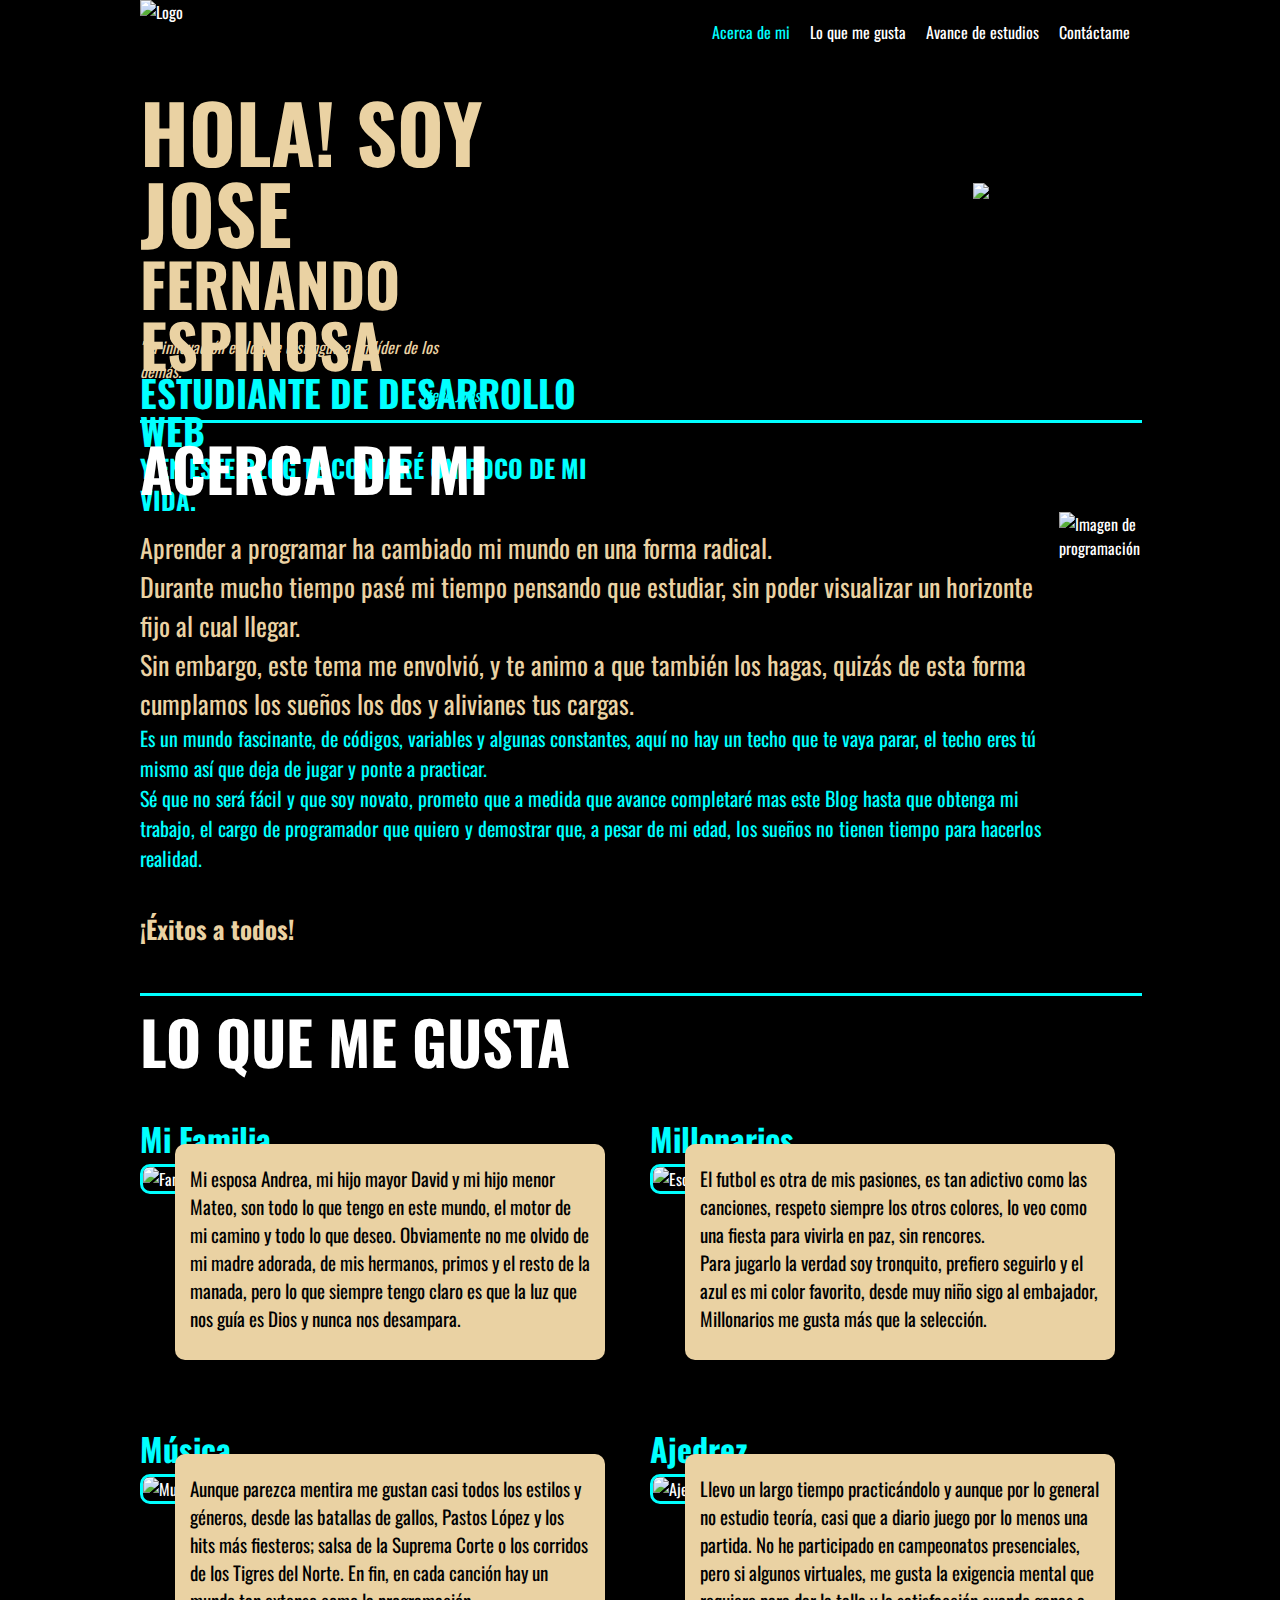
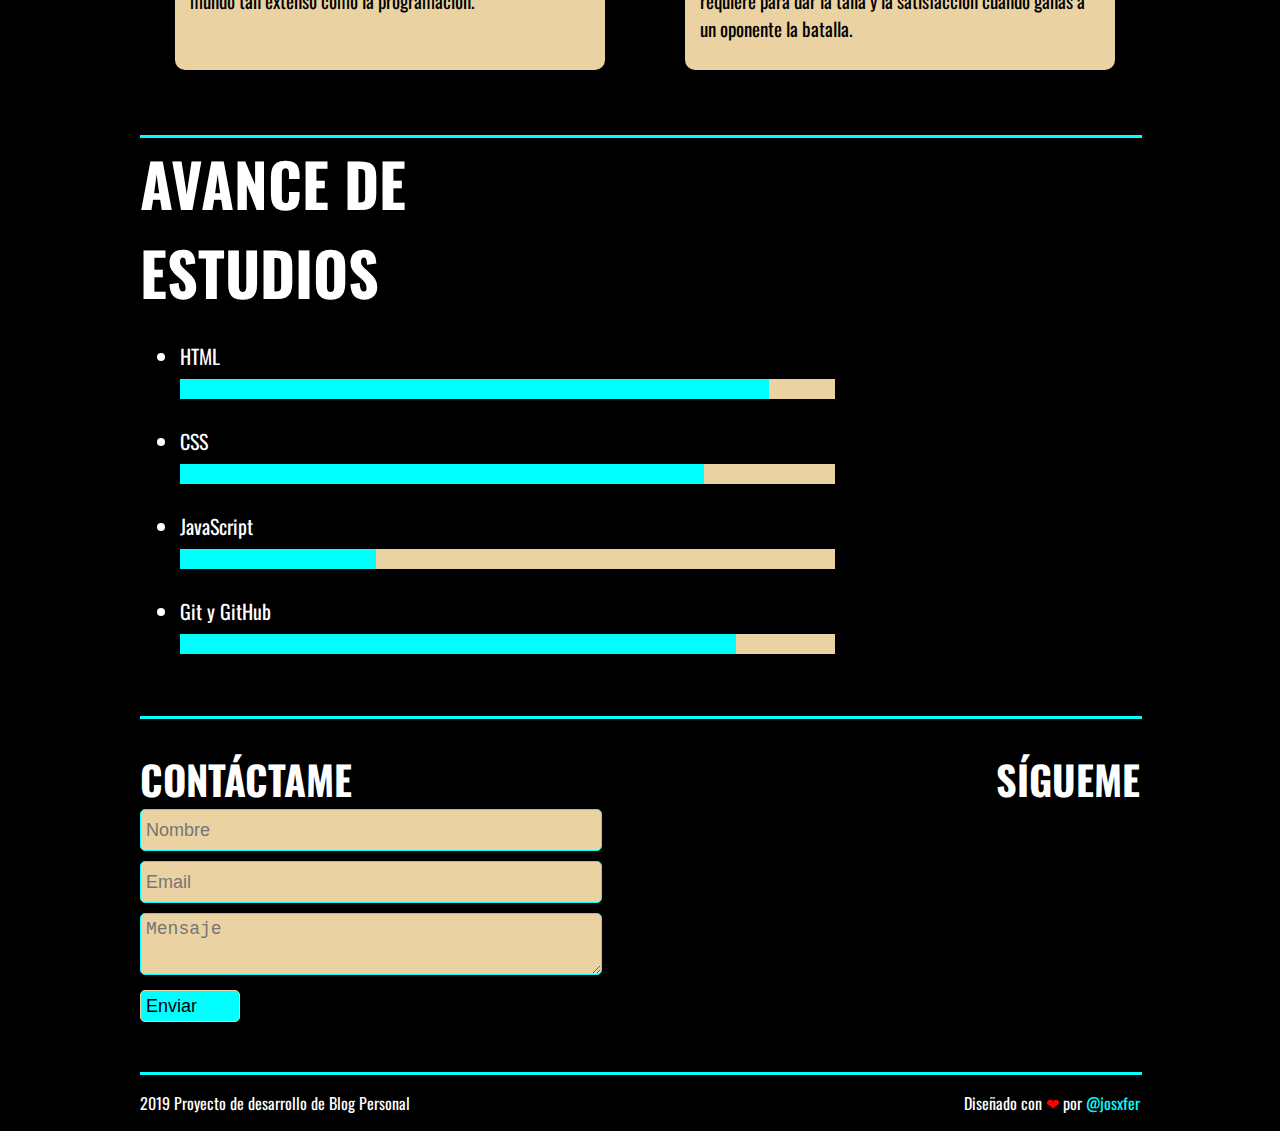
==== index.html @ a36c427d "pruebas de imagenes svg" ====
<!DOCTYPE html>
<html lang="en">
<head>
  <meta charset="UTF-8">
  <meta name="viewport" content="width=device-width, initial-scale=1.0">
  <meta http-equiv="X-UA-Compatible" content="ie=edge">
  <title>Jose Fernando Espinosa</title>
  <link rel="icon" type="image/png" href="https://i.imgur.com/josMrDJ.png">
  <link href="https://fonts.googleapis.com/css?family=Oswald&display=swap" rel="stylesheet">
  <link rel="stylesheet" href="CSS/diseño.css">
</head>
<body>
  <header class="header">
    <div class="container">
      <figure class="logo">        
        <img src="https://i.imgur.com/7zSL7Hx.png" alt="Logo" width="130">
      </figure>
      <nav class="menu">
        <ol>
          <li>
            <a href="#me" class="link_me">Acerca de mi</a>
          </li>
          <li>
            <a href="#hobbies" class="link">Lo que me gusta</a>
          </li>
          <li>
            <a href="#study" class="link">Avance de estudios</a>
          </li>
          <li>
            <a href="#contact" class="link">Contáctame</a>
          </li>
        </ol>
      </nav>
    </div>
  </header>
  <section class="hero">
    <div class="container">
      <div class="hero_text">
        <h1>
          <span class="hero_text_1">Hola! Soy Jose</span><br/> <span class="hero_text_2">Fernando Espinosa</span><br/>
          <span class="hero_text_3">estudiante de Desarrollo Web</span><br/><span class="hero_text_4">y en este blog te contaré un poco 
            de mi vida.</span>
        </h1>
      </div>
      <figure>
        <img src="https://i.imgur.com/PYDe9aI.jpg" alt="Imagen principal del sitio" width="480" height="250" class="hero_image"> 
      </figure>
    </div>
  </section>
  <section class="sentence_section">
    <div class="container">
      <div class="sentence">
        <div class="sentence_align">
          <p class="sentence_complete">
            "La innovación es lo que distingue a un líder de los demás."
          </p>
          <p class="sentence_autor">
            Steve Jobs
          </p>
        </div>
      </div>
    </div>
  </section>
  <section class="biography">
    <div class="container">
      <hr/>
      <div>
        <h2 id="me" class="me_tittle">
            Acerca de mi
        </h2>
      </div>
      <div class="biography_div_complete">
        <article class="biography_text">
          <div class="biography_div">
            <p class="biography_text_complete">
              <span class="biography_text_1">
                Aprender a programar ha cambiado mi mundo en una forma radical. <br/>
                Durante mucho tiempo pasé mi tiempo pensando que estudiar, sin poder visualizar un horizonte fijo al cual llegar. <br/>
                Sin embargo, este tema me envolvió, y te animo a que también los hagas, quizás de esta forma cumplamos los sueños los 
                dos y alivianes tus cargas. <br/>
              </span>
              <span class="biography_text_2">
                Es un mundo fascinante, de códigos, variables y algunas constantes, aquí no hay un techo que te vaya parar, el techo eres 
                tú mismo así que deja de jugar y ponte a practicar. <br/>
                Sé que no será fácil y que soy novato, prometo que a medida que avance completaré mas este Blog hasta que obtenga mi trabajo, 
                el cargo de programador que quiero y demostrar que, a pesar de mi edad, los sueños no tienen tiempo para hacerlos realidad. <br/> 
              </span>
              <span class="biography_text_3">
                <strong> <br/> ¡Éxitos a todos!</strong>
              </span>
            </p>
          </div>
        </article>
        <div class="biography_image_div">
          <figure class="biography_image">
            <img src="https://i.imgur.com/GPYjVz5.jpg" alt="Imagen de programación" width="300">
          </figure>
        </div>
      </div>
    </div>
  </section>
  <section class="hobbies">
    <div class="container">
      <hr />
      <div>
        <h2 id="hobbies" class="hobbies_tittle">
            Lo que me gusta
        </h2>
      </div>
      <div class="family_sport_pack">
        <article class="family">
          <div class="family_div_complete">
            <div class="family_div_tittle">
              <h4 class="family_tittle">
                Mi Familia
              </h4>
            </div>
            <div class="family_div_img_text">
              <figure class="family_image">
                <img src="https://i.imgur.com/cVDl1cN.jpg" alt="Familia" width="490" class="family_image_img">
              </figure>
              <div class="family_div_text">
                <p class="family_text">
                  Mi esposa Andrea, mi hijo mayor David y mi hijo menor Mateo, son todo lo que tengo en este mundo, el motor de mi camino y 
                  todo lo que deseo. Obviamente no me olvido de mi madre adorada, de mis hermanos, primos y el resto de la manada, pero lo que 
                  siempre tengo claro es que la luz que nos guía es Dios y nunca nos desampara.
                </p>
              </div>
            </div>
          </div>
        </article>
        <article class="family">
          <div class="family_div_complete">
            <div class="family_div_tittle">
              <h4 class="family_tittle">
                Millonarios
              </h4>
            </div>
            <div class="family_div_img_text">
              <figure class="family_image">
                <img src="https://i.imgur.com/ABudOpA.jpg" alt="Escudo de Millonarios" width="490" class="other_image_img">
              </figure>
              <div class="family_div_text">
                <p class="family_text">
                  El futbol es otra de mis pasiones, es tan adictivo como las canciones, respeto siempre los otros colores, lo veo como una 
                  fiesta para vivirla en paz, sin rencores. <br/>
                  Para jugarlo la verdad soy tronquito, prefiero seguirlo y el azul es mi color favorito, desde muy niño sigo al embajador, 
                  Millonarios me gusta más que la selección.
                </p>
              </div>
            </div>
          </div>
        </article>
      </div>
      <div class="family_sport_pack">
        <article class="family">
          <div class="family_div_complete">
            <div class="family_div_tittle">
              <h4 class="family_tittle">
                Música
              </h4>
            </div>
            <div class="family_div_img_text">
              <figure class="family_image">
                <img src="https://i.imgur.com/KQ8Hgqt.jpg" alt="Musica" width="490" class="other_image_img">
              </figure>
              <div class="family_div_text">
                <p class="family_text">
                  Aunque parezca mentira me gustan casi todos los estilos y géneros, desde las batallas de gallos, Pastos López y los hits más 
                  fiesteros; salsa de la Suprema Corte o los corridos de los Tigres del Norte. En fin, en cada canción hay un mundo tan extenso 
                  como la programación.
                </p>
              </div>
            </div>
          </div>
        </article>
        <article class="family">
          <div class="family_div_complete">
            <div class="family_div_tittle">
              <h4 class="family_tittle">
                Ajedrez
              </h4>
            </div>
            <div class="family_div_img_text">
              <figure class="family_image">
                <img src="https://i.imgur.com/GAlI4JI.jpg" alt="Ajedrez" width="490" class="other_image_img">
              </figure>
              <div class="family_div_text">
                <p class="family_text">
                  Llevo un largo tiempo practicándolo y aunque por lo general no estudio teoría, casi que a diario juego por lo menos una partida. 
                  No he participado en campeonatos presenciales, pero si algunos virtuales, me gusta la exigencia mental que requiere para 
                  dar la talla y la satisfacción cuando ganas a un oponente la batalla.
                </p>
              </div>
            </div>
          </div>
        </article>
      </div>
    </div>
  </section>
  <section class="study">
    <div class="container">
      <hr /> 
      <div>
        <h2 id="study" class="study_tittle">
          Avance de Estudios
        </h2>
      </div>
      <div class="study_div_list">        
        <ul>
          <li class="list_study">HTML <br />
              <progress min="0" max="100" value="90" class="skills_progress"></progress>
          </li>
          <li class="list_study">CSS <br />
              <progress min="0" max="100" value="80" class="skills_progress"></progress>
          </li>
          <li class="list_study">JavaScript <br />
              <progress min="0" max="100" value="30" class="skills_progress"></progress>
          </li>
          <li class="list_study">Git y GitHub <br />
            <progress min="0" max="100" value="85" class="skills_progress"></progress>
          </li>
        </ul>
      </div>
    </div>
  </section>
  <section class="contact">
    <div class="container">
      <hr />
      <div class="contact_div_tittles">
        <div>
          <h3 id="contact" class="contact_tittle">
            Contáctame
          </h3>
        </div>
        <div class="contact_div_followme">
          <h3 id="contact" class="contact_tittle">
            Sígueme
          </h3>
        </div>
      </div>
      <div class="contact_block">
        <form class="form">
          <input name="name" placeholder="Nombre" type="text" required class="input_name"/><br/>
          <input name="email" placeholder="Email" type="email" required class="input_email"/><br/>
          <textarea name="message" placeholder="Mensaje" required class="textarea_message"></textarea>
          <input type="submit" value="Enviar" class="submit" />
        </form>
        <div class="social">
          <div class="facebook_div">
            <a href="https://facebook.com/josefernandoespinosabeltran" class="social_link facebook" target="_blank"></a>
          </div>
          <div class="twitter_div">
            <a href="https://twitter.com/josxfer" class="social_link twitter" target="_blank"></a>
          </div>
          <div class="github_div">
            <a href="https://github.com/josxfer" class="social_link github" target="_blank"></a>
          </div>
          <div class="instagram_div">
            <a href="https://instagram.com/josxfer" class="social_link instagram" target="_blank"></a>
          </div>
        </div>
      </div>
    </div>
  </section>
  <footer class="footer">
    <div class="container">
      <hr />
      <div class="footer_div_block">
        <div class="footer_line">
          <p>
            2019 Proyecto de desarrollo de Blog Personal
          </p>
        </div>
        <div class="footer_link">
          <p>
            Diseñado con <span>❤</span> por <a href="https://twitter.com/josxfer" class="footer_hipervinculo">@josxfer</a>
          </p>
        </div>
      </div>
    </div>
  </footer>
</body>
</html>
---- CSS/diseño.css ----
body{
  font-family: 'Oswald', sans-serif;
  margin: 0;
}

.header{
  height: 70px;
  display: flex;
  justify-content: space-between;
  color: white;
  background-color: black;
}

.logo{
  margin: 0;
}

ol{
  margin: 0;
  padding: 0;
  list-style: none;
  display: flex;
  height: inherit;
}

.header ol li{
  height: inherit;
}

.header a{
  text-decoration: none;
  display: flex;
  height: inherit;
  align-items: center;
  padding: 20px 10px;
}

figure{
  margin: 0;
}

.container{
  width: 1000px;
  margin: 0 auto;
  display: inherit;
  justify-content: inherit;
  align-items: inherit;
  height: inherit;
  flex-wrap: inherit;
}

.link{
  color: white;
}

.link_me{
  color: aqua;
}

.hero_text{
  width: 500px;
  height: 250px;
  text-transform: uppercase;
  background-color: black;

}

.hero_text_1{
  font-size: 80px;
  color: #ead2a3;
}

.hero_text_2{
  font-size: 60px;
  color: #ead2a3;
}

.hero_text_3{
  font-size: 37px;
  color: aqua;
}

.hero_text_4{
  font-size: 25px;
  color: aqua;
}

h1{
  line-height: 1.01;
  padding: inherit;
}

.hero_image{
  object-fit: cover;
}

.hero{
  height: 250px;
  background-color: black;
  display: flex;
  align-items: center;
  justify-content: space-between;
}

.sentence{
  width: 1000px;
  height: 100px;
  background-color: black;
  color: #ead2a3;
}

.sentence_complete{
  margin: inherit;
  padding: 15px 0 0 0;
  align-items: center;
}

.sentence_autor{
  margin: inherit;
  padding: inherit;

}

.sentence_align{
  width: 340px;
  font-style: italic;
}

.sentence_autor{
  justify-content: right;
  display: grid;
  color: aqua;
}

.sentence_section{
  background-color: black;
}

.biography{
  background-color: black;
  color: white;
  padding-bottom: 30px;
  }

  .me_tittle{
  color: white;
  font-size: 60px;
  text-transform: uppercase;
  width: 500px;
  margin: inherit;
  }

  .biography_div_complete{
    display: flex;
  }

  .biography_text_1{
    font-size: 26px;
    color: #ead2a3;
  }

  .biography_text_2{
    font-size: 20px;
    color: aqua;
  }

  .biography_text_3{
    font-size: 25px;
    color: #ead2a3;
  }

  .hobbies_tittle{
    color: white;
    font-size: 60px;
    text-transform: uppercase;
    width: 500px;
    margin: inherit;
    }

  .hobbies{
    background-color: black;
    color: white;
    padding-bottom: 30px;
  }

  .family_image_img{
    border: solid 3px aqua;
    object-fit: cover;
    width: 490px;
    height: 300px;
    border-radius: 10px;
  }

  .family_div_complete{
    width: 490px;
  }

  .family_tittle{
    font-size: 32px;
    color: aqua;
    margin: 30px 30px 2px 0;
  }

  .family_div_text{
    margin: 35px;
    margin-top: -50px;
    position: relative;
    background-color: #ead2a3;
    color: black;
    padding: 15px;
    padding-top: 1px;
    font-size: 19px;
    width: 400px;
    height: 200px;
    border-radius: 10px;
  }

  .family_sport_pack{
    display: flex;
    justify-content: space-between;
  }

  .other_image_img{
    border: solid 3px aqua;
    object-fit: cover;
    width: 490px;
    height: 300px;
    border-radius: 10px;
  }

  .study_tittle{
    color: white;
    font-size: 60px;
    text-transform: uppercase;
    width: 500px;
    margin: inherit;
    }

  .study{
    background-color: black;
    color: white;
    padding-bottom: 60px;
  }

  progress {
    width: 70%;
    height: 20px;
    color: #3fb6b2;
    background: #ead2a3;
}
progress::-webkit-progress-bar {
    background: #ead2a3;
}
progress::-webkit-progress-value {
    background: aqua;
} 
progress::-moz-progress-bar {
    color: aqua;
    background: #ead2a3;
}

.list_study{
  margin: 25px;
  margin-left: 0px;
  margin-bottom: 0px;
}

ul{
  font-size: 20px;
  margin-bottom: 0px;
}

.contact_tittle{
  color: white;
  font-size: 40px;
  text-transform: uppercase;
  width: 500px;
  margin: inherit;
  padding-top: 30px;
  }

.contact{
  background-color: black;
  color: white;
  padding-bottom: 40px;
}

.input_name{
  width: 450px;
  height: 30px;
  border-radius: 5px;
  padding: 5px;
  font-size: 18px;
  color: black;
  background-color: #ead2a3;
  margin-bottom: 10px;
  border: solid 1px aqua;
}

.input_email{
  width: 450px;
  height: 30px;
  border-radius: 5px;
  padding: 5px;
  font-size: 18px;
  color: black;
  background-color: #ead2a3;
  margin-bottom: 10px;
  border: solid 1px aqua;
}

.textarea_message{
  width: 450px;
  height: 50px;
  border-radius: 5px;
  padding: 5px;
  font-size: 18px;
  color: black;
  background-color: #ead2a3;
  margin-bottom: 10px;
  border: solid 1px aqua;
}

.submit{
  width: 100px;
  height: 25px;
  border-radius: 5px;
  padding: 5px;
  padding-bottom: 25px;
  font-size: 18px;
  color: black;
  background-color: aqua;
  margin-bottom: 10px;
  display: block;
  text-align: left;
  border: solid 1px #ead2a3;
}

.social_link.twitter{
  background-image: url("C:/Users/josxf/miPaginaWeb/Images/twitter.svg");
}

.social_link.facebook{
  background-image: url("C:/Users/josxf/miPaginaWeb/Images/facebook.svg");
}

.social_link.github{
  background-image: url("C:/Users/josxf/miPaginaWeb/Images/github.svg");
}

.social_link.instagram{
  background-image: url("C:/Users/josxf/miPaginaWeb/Images/instagram.svg");
}

.social_link{
  display: inline-block;
  width: 50px;
  height: 50px;
  background-size: 50px 50px;
  margin: 0 10px;
}

.contact_block{
  display: flex;
  justify-content: space-between;
}

.contact_div_tittles{
  display: flex;
}

.contact_div_followme{
  text-align: end;
}

.social{
  display: flex;
  align-items: center;
}

.footer{
  background-color: black;
  color: white;
}

.footer_line{
  display: flex;
}

.footer_link{
  display: flex;
}

span{
  color: red;
}

hr{
  width: 1000px;
  margin: 0;
  height: 1px;
  background: aqua;
  border: solid 1px aqua;
}

.footer_div_block{
  display: flex;
  justify-content: space-between;
}

.footer_hipervinculo{
  text-decoration: none;
  color: aqua;
}
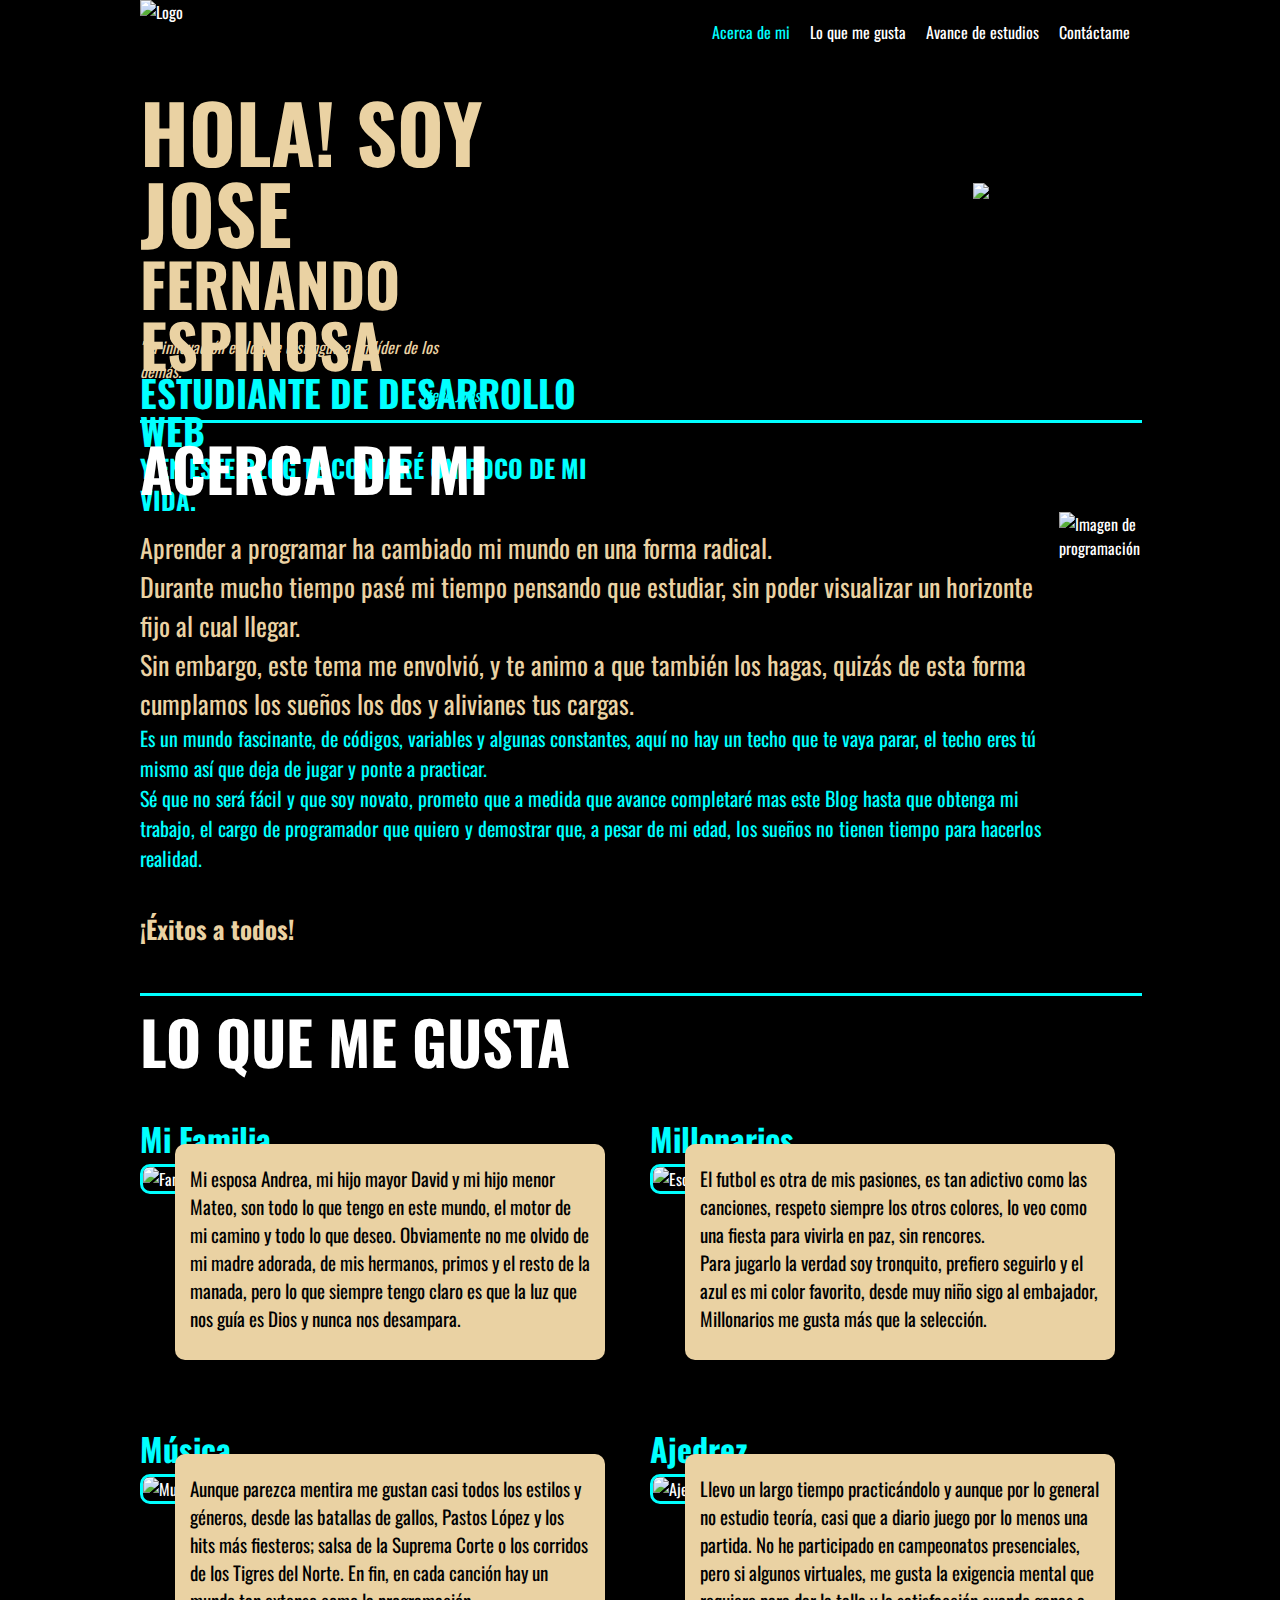
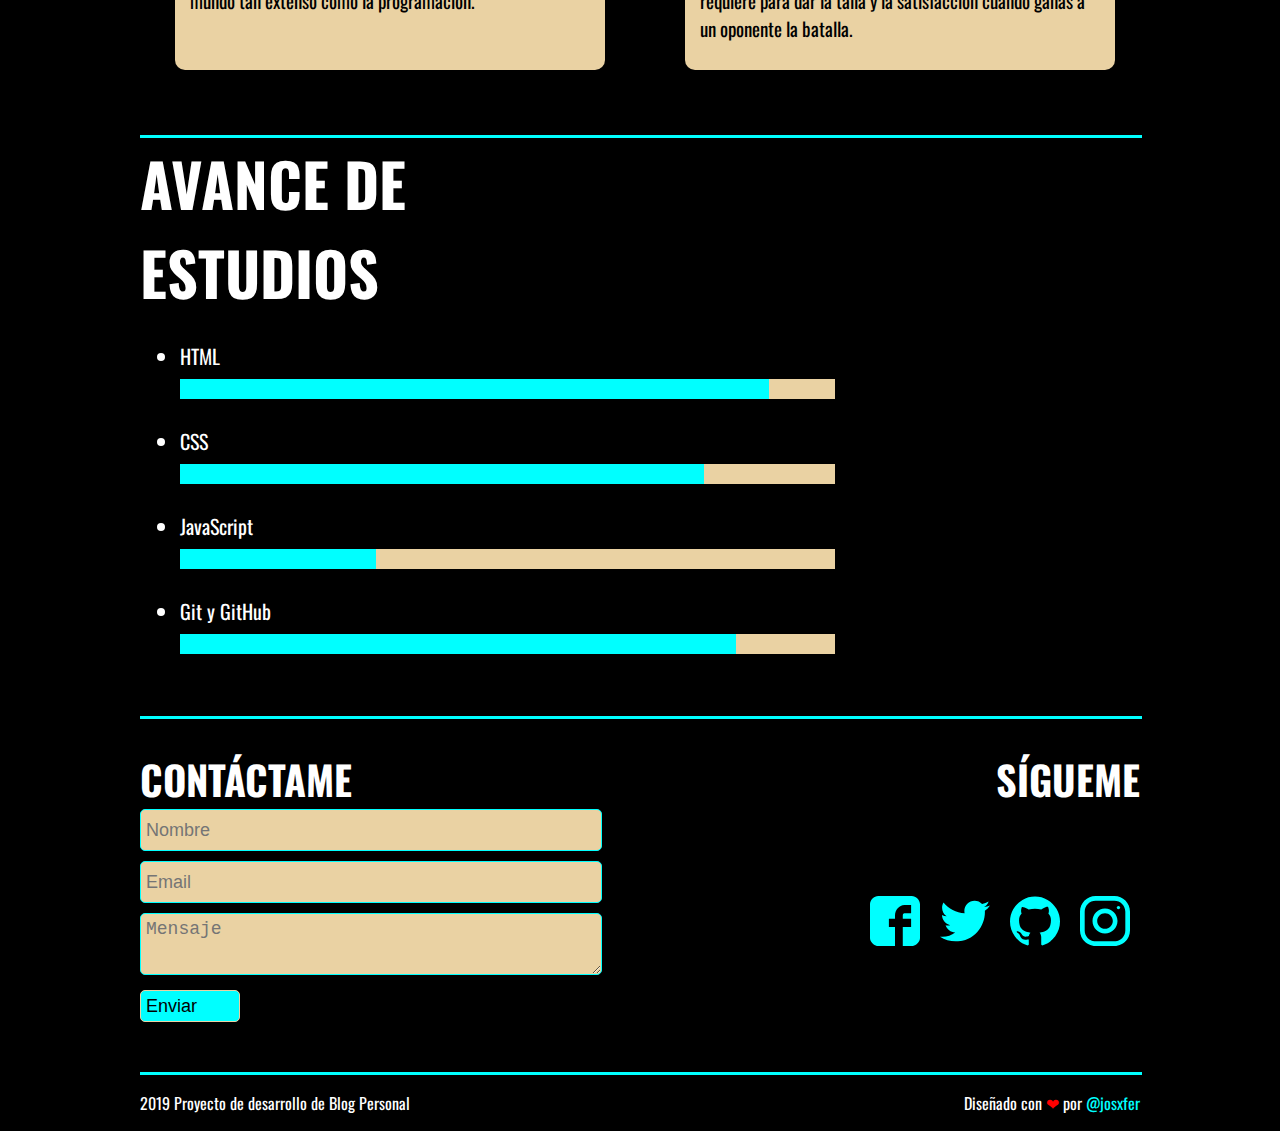
==== commit 75f0b859: "cambié las imagenes svg por el codigo y eliminé las imagenes, cambio de logo y favicon" ====
--- a/index.html
+++ b/index.html
@@ -5,7 +5,7 @@
   <meta name="viewport" content="width=device-width, initial-scale=1.0">
   <meta http-equiv="X-UA-Compatible" content="ie=edge">
   <title>Jose Fernando Espinosa</title>
-  <link rel="icon" type="image/png" href="https://i.imgur.com/josMrDJ.png">
+  <link rel="icon" type="image/png" href="https://i.imgur.com/EcL7zmy.png">
   <link href="https://fonts.googleapis.com/css?family=Oswald&display=swap" rel="stylesheet">
   <link rel="stylesheet" href="CSS/diseño.css">
 </head>
@@ -13,7 +13,7 @@
   <header class="header">
     <div class="container">
       <figure class="logo">        
-        <img src="https://i.imgur.com/7zSL7Hx.png" alt="Logo" width="130">
+        <img src="https://i.imgur.com/akWcfel.png" alt="Logo" width="170">
       </figure>
       <nav class="menu">
         <ol>
@@ -247,17 +247,89 @@
           <input type="submit" value="Enviar" class="submit" />
         </form>
         <div class="social">
-          <div class="facebook_div">
-            <a href="https://facebook.com/josefernandoespinosabeltran" class="social_link facebook" target="_blank"></a>
-          </div>
-          <div class="twitter_div">
-            <a href="https://twitter.com/josxfer" class="social_link twitter" target="_blank"></a>
-          </div>
-          <div class="github_div">
-            <a href="https://github.com/josxfer" class="social_link github" target="_blank"></a>
-          </div>
-          <div class="instagram_div">
-            <a href="https://instagram.com/josxfer" class="social_link instagram" target="_blank"></a>
+          <div class="social_link facebook">
+            <a href="https://facebook.com/josefernandoespinosabeltran" target="_blank">
+              <svg xmlns="http://www.w3.org/2000/svg" xmlns:xlink="http://www.w3.org/1999/xlink" version="1.1" id="Capa_1" x="0px" y="0px" 
+                viewBox="0 0 90 90" style="enable-background:new 0 0 90 90;" xml:space="preserve">
+                <g>
+                  <path id="Facebook__x28_alt_x29_" d="M90,15.001C90,7.119,82.884,0,75,0H15C7.116,0,0,7.119,0,15.001v59.998   
+                    C0,82.881,7.116,90,15.001,90H45V56H34V41h11v-5.844C45,25.077,52.568,16,61.875,16H74v15H61.875C60.548,31,59,32.611,59,35.024V41   
+                    h15v15H59v34h16c7.884,0,15-7.119,15-15.001V15.001z"/>
+                </g>
+              </svg>
+            </a>
+          </div>
+          <div class="social_link twitter">
+            <a href="https://twitter.com/josxfer" target="_blank">
+              <svg xmlns="http://www.w3.org/2000/svg" xmlns:xlink="http://www.w3.org/1999/xlink" version="1.1" id="Capa_1" x="0px" y="0px" 
+                viewBox="0 0 612 612" style="enable-background:new 0 0 612 612;" xml:space="preserve">
+                <g>
+                  <g>
+                    <path d="M612,116.258c-22.525,9.981-46.694,16.75-72.088,19.772c25.929-15.527,45.777-40.155,55.184-69.411    
+                      c-24.322,14.379-51.169,24.82-79.775,30.48c-22.907-24.437-55.49-39.658-91.63-39.658c-69.334,0-125.551,56.217-125.551,125.513    
+                      c0,9.828,1.109,19.427,3.251,28.606C197.065,206.32,104.556,156.337,42.641,80.386c-10.823,18.51-16.98,40.078-16.98,63.101    
+                      c0,43.559,22.181,81.993,55.835,104.479c-20.575-0.688-39.926-6.348-56.867-15.756v1.568c0,60.806,43.291,111.554,100.693,123.104    
+                      c-10.517,2.83-21.607,4.398-33.08,4.398c-8.107,0-15.947-0.803-23.634-2.333c15.985,49.907,62.336,86.199,117.253,87.194    
+                      c-42.947,33.654-97.099,53.655-155.916,53.655c-10.134,0-20.116-0.612-29.944-1.721c55.567,35.681,121.536,56.485,192.438,56.485    
+                      c230.948,0,357.188-191.291,357.188-357.188l-0.421-16.253C573.872,163.526,595.211,141.422,612,116.258z"/>
+                  </g>
+                </g>  
+              </svg>
+            </a>
+          </div>
+          <div class="social_link github">
+            <a href="https://github.com/josxfer" target="_blank">
+              <svg xmlns="http://www.w3.org/2000/svg" xmlns:xlink="http://www.w3.org/1999/xlink" version="1.1" id="Capa_1" x="0px" y="0px" 
+                viewBox="0 0 438.549 438.549" style="enable-background:new 0 0 438.549 438.549;" xml:space="preserve">
+                <g>
+                  <path d="M409.132,114.573c-19.608-33.596-46.205-60.194-79.798-79.8C295.736,15.166,259.057,5.365,219.271,5.365   
+                    c-39.781,0-76.472,9.804-110.063,29.408c-33.596,19.605-60.192,46.204-79.8,79.8C9.803,148.168,0,184.854,0,224.63   
+                    c0,47.78,13.94,90.745,41.827,128.906c27.884,38.164,63.906,64.572,108.063,79.227c5.14,0.954,8.945,0.283,11.419-1.996   
+                    c2.475-2.282,3.711-5.14,3.711-8.562c0-0.571-0.049-5.708-0.144-15.417c-0.098-9.709-0.144-18.179-0.144-25.406l-6.567,1.136   
+                    c-4.187,0.767-9.469,1.092-15.846,1c-6.374-0.089-12.991-0.757-19.842-1.999c-6.854-1.231-13.229-4.086-19.13-8.559   
+                    c-5.898-4.473-10.085-10.328-12.56-17.556l-2.855-6.57c-1.903-4.374-4.899-9.233-8.992-14.559   
+                    c-4.093-5.331-8.232-8.945-12.419-10.848l-1.999-1.431c-1.332-0.951-2.568-2.098-3.711-3.429c-1.142-1.331-1.997-2.663-2.568-3.997   
+                    c-0.572-1.335-0.098-2.43,1.427-3.289c1.525-0.859,4.281-1.276,8.28-1.276l5.708,0.853c3.807,0.763,8.516,3.042,14.133,6.851   
+                    c5.614,3.806,10.229,8.754,13.846,14.842c4.38,7.806,9.657,13.754,15.846,17.847c6.184,4.093,12.419,6.136,18.699,6.136   
+                    c6.28,0,11.704-0.476,16.274-1.423c4.565-0.952,8.848-2.383,12.847-4.285c1.713-12.758,6.377-22.559,13.988-29.41   
+                    c-10.848-1.14-20.601-2.857-29.264-5.14c-8.658-2.286-17.605-5.996-26.835-11.14c-9.235-5.137-16.896-11.516-22.985-19.126   
+                    c-6.09-7.614-11.088-17.61-14.987-29.979c-3.901-12.374-5.852-26.648-5.852-42.826c0-23.035,7.52-42.637,22.557-58.817   
+                    c-7.044-17.318-6.379-36.732,1.997-58.24c5.52-1.715,13.706-0.428,24.554,3.853c10.85,4.283,18.794,7.952,23.84,10.994   
+                    c5.046,3.041,9.089,5.618,12.135,7.708c17.705-4.947,35.976-7.421,54.818-7.421s37.117,2.474,54.823,7.421l10.849-6.849   
+                    c7.419-4.57,16.18-8.758,26.262-12.565c10.088-3.805,17.802-4.853,23.134-3.138c8.562,21.509,9.325,40.922,2.279,58.24   
+                    c15.036,16.18,22.559,35.787,22.559,58.817c0,16.178-1.958,30.497-5.853,42.966c-3.9,12.471-8.941,22.457-15.125,29.979   
+                    c-6.191,7.521-13.901,13.85-23.131,18.986c-9.232,5.14-18.182,8.85-26.84,11.136c-8.662,2.286-18.415,4.004-29.263,5.146   
+                    c9.894,8.562,14.842,22.077,14.842,40.539v60.237c0,3.422,1.19,6.279,3.572,8.562c2.379,2.279,6.136,2.95,11.276,1.995   
+                    c44.163-14.653,80.185-41.062,108.068-79.226c27.88-38.161,41.825-81.126,41.825-128.906   
+                    C438.536,184.851,428.728,148.168,409.132,114.573z"/>
+                </g>
+              </svg>
+            </a>
+          </div>
+          <div class="social_link instagram">
+            <a href="https://instagram.com/josxfer" target="_blank">
+              <svg xmlns="http://www.w3.org/2000/svg" xmlns:xlink="http://www.w3.org/1999/xlink" version="1.1" id="Capa_1" x="0px" y="0px" 
+                viewBox="0 0 512 512" style="enable-background:new 0 0 512 512;" xml:space="preserve">
+                <g>
+                  <g>
+                    <path d="M352,0H160C71.648,0,0,71.648,0,160v192c0,88.352,71.648,160,160,160h192c88.352,0,160-71.648,160-160V160    
+                      C512,71.648,440.352,0,352,0z M464,352c0,61.76-50.24,112-112,112H160c-61.76,0-112-50.24-112-112V160C48,98.24,98.24,48,160,48    
+                      h192c61.76,0,112,50.24,112,112V352z"/>
+                  </g>
+                </g>
+                <g>
+                  <g>
+                    <path d="M256,128c-70.688,0-128,57.312-128,128s57.312,128,128,128s128-57.312,128-128S326.688,128,256,128z M256,336    
+                      c-44.096,0-80-35.904-80-80c0-44.128,35.904-80,80-80s80,35.872,80,80C336,300.096,300.096,336,256,336z"/>
+                  </g>
+                </g>
+                <g>
+                  <g>
+                    <circle cx="393.6" cy="118.4" r="17.056"/>
+                  </g>
+                </g>
+              </svg>
+            </a>
           </div>
         </div>
       </div>
--- a/CSS/diseño.css
+++ b/CSS/diseño.css
@@ -336,22 +336,6 @@
   border: solid 1px #ead2a3;
 }
 
-.social_link.twitter{
-  background-image: url("C:/Users/josxf/miPaginaWeb/Images/twitter.svg");
-}
-
-.social_link.facebook{
-  background-image: url("C:/Users/josxf/miPaginaWeb/Images/facebook.svg");
-}
-
-.social_link.github{
-  background-image: url("C:/Users/josxf/miPaginaWeb/Images/github.svg");
-}
-
-.social_link.instagram{
-  background-image: url("C:/Users/josxf/miPaginaWeb/Images/instagram.svg");
-}
-
 .social_link{
   display: inline-block;
   width: 50px;
@@ -360,6 +344,10 @@
   margin: 0 10px;
 }
 
+svg{
+  fill: aqua
+}
+
 .contact_block{
   display: flex;
   justify-content: space-between;
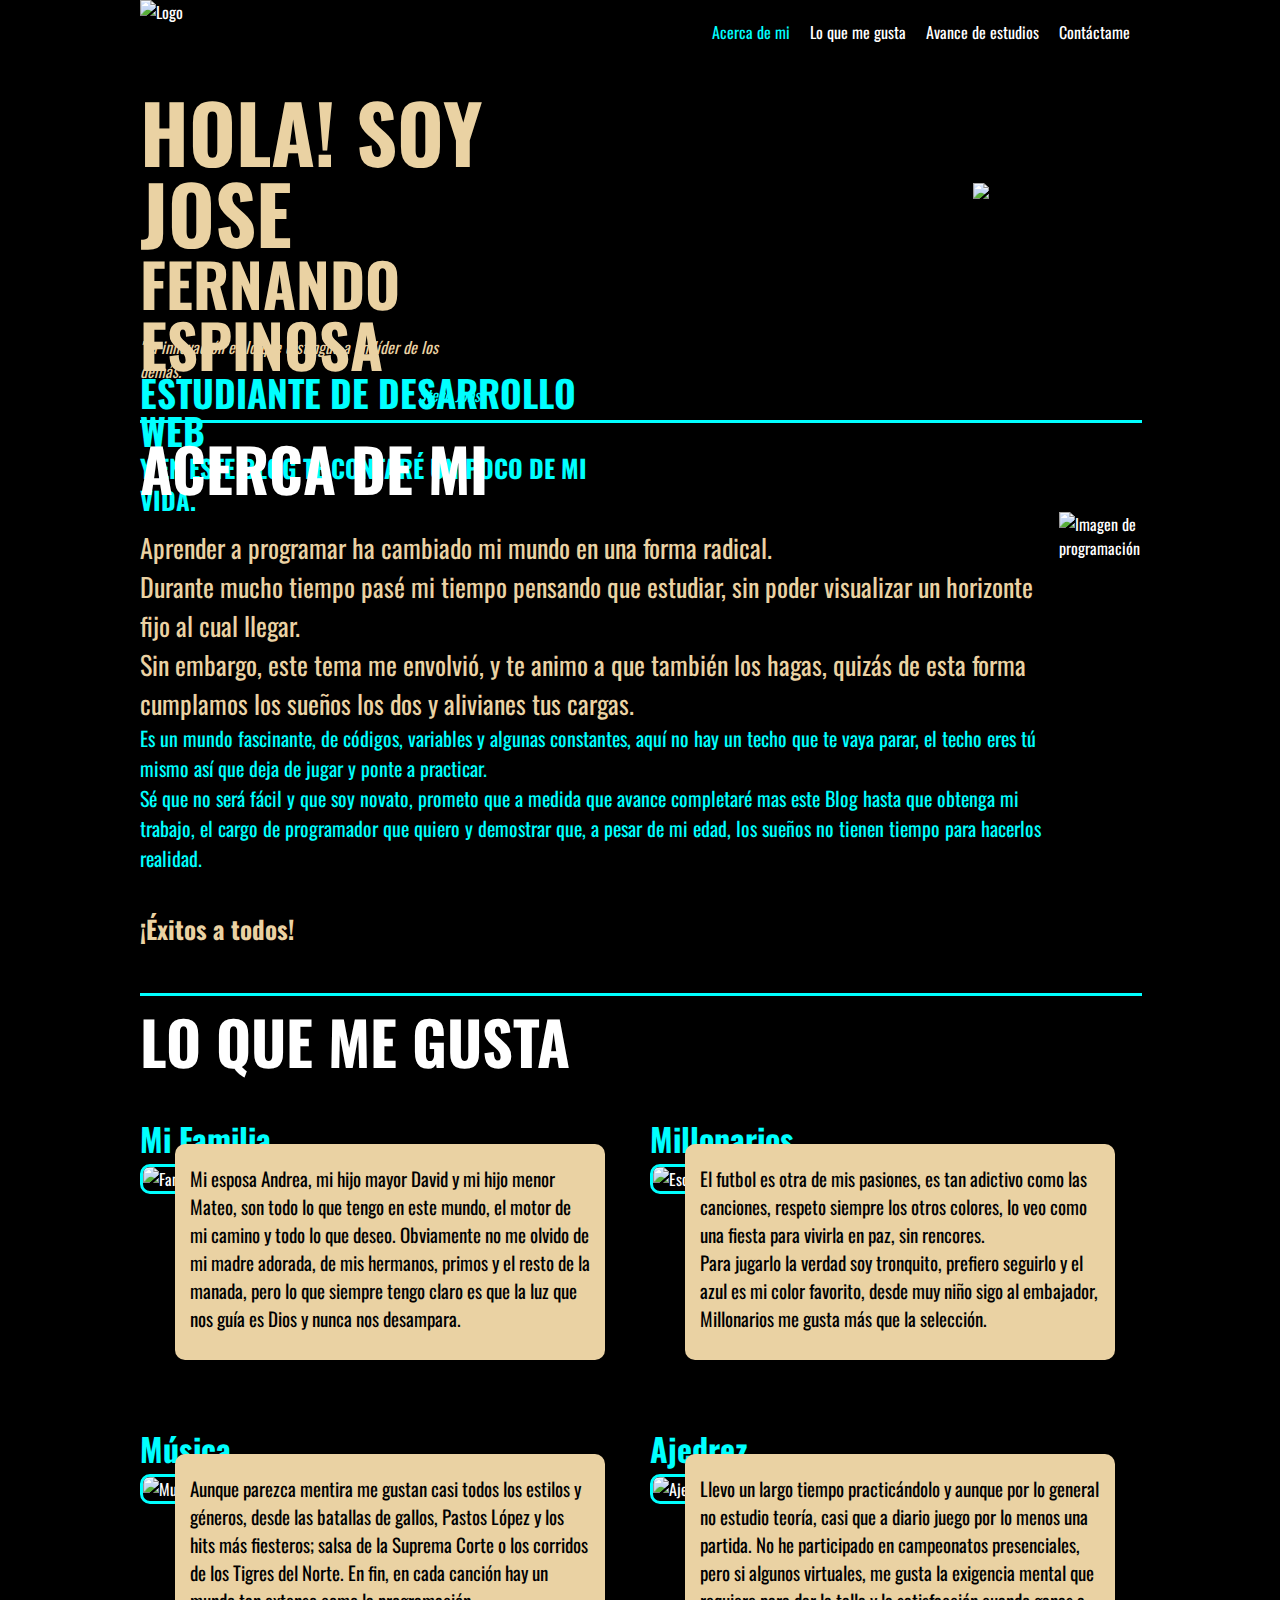
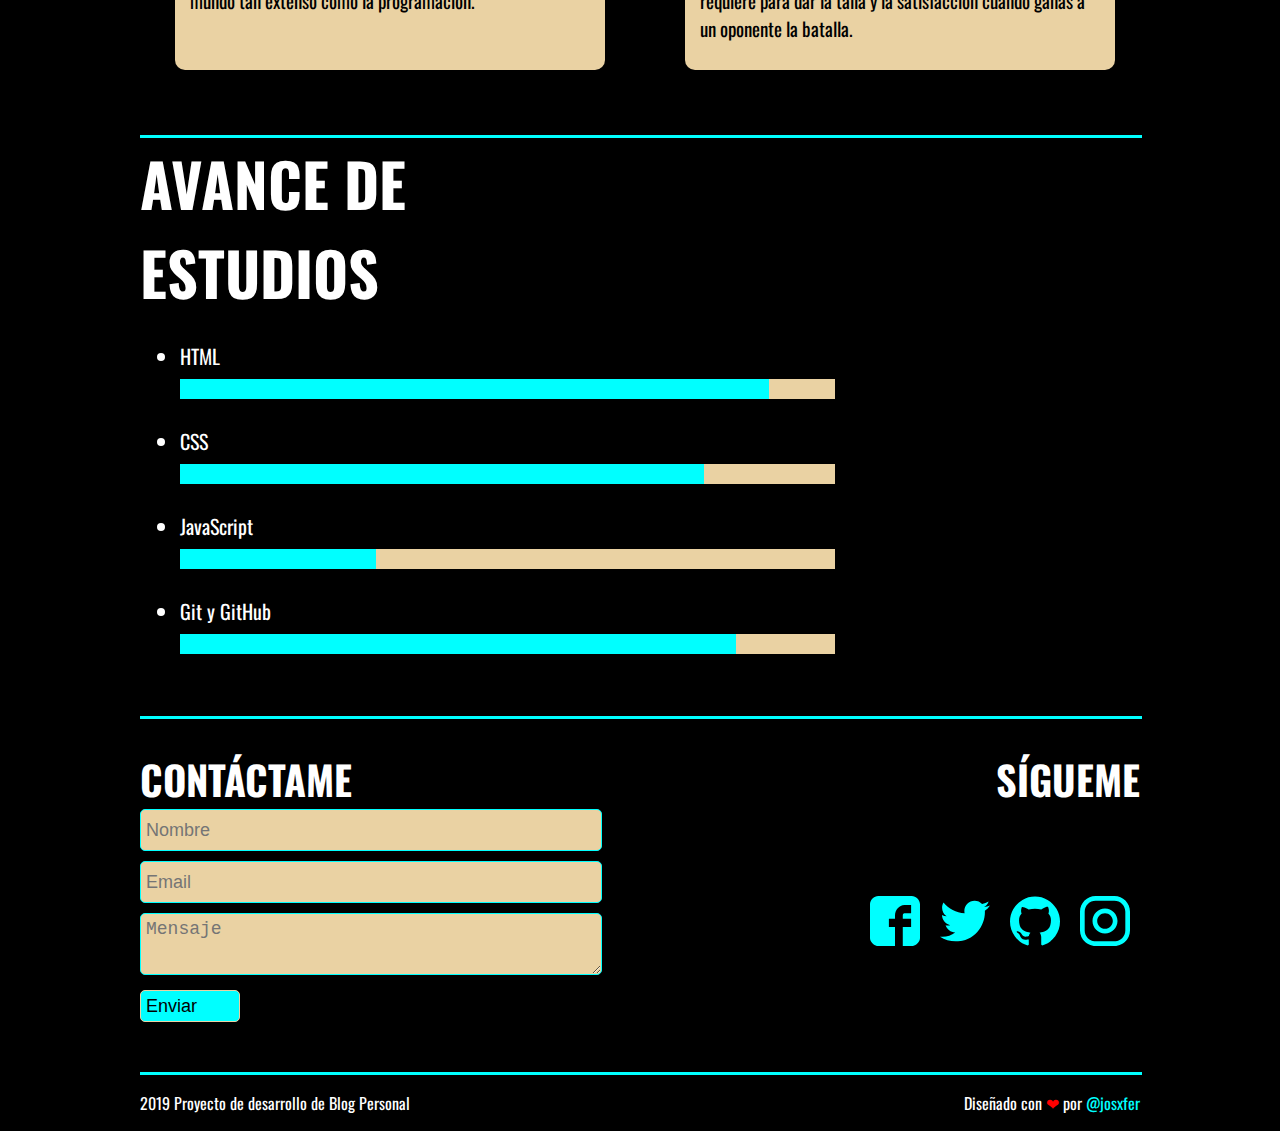
==== commit 625eef1b: "colocando el color del svg en html porque en CSS no se vicualiza en githubpages" ====
--- a/index.html
+++ b/index.html
@@ -254,7 +254,7 @@
                 <g>
                   <path id="Facebook__x28_alt_x29_" d="M90,15.001C90,7.119,82.884,0,75,0H15C7.116,0,0,7.119,0,15.001v59.998   
                     C0,82.881,7.116,90,15.001,90H45V56H34V41h11v-5.844C45,25.077,52.568,16,61.875,16H74v15H61.875C60.548,31,59,32.611,59,35.024V41   
-                    h15v15H59v34h16c7.884,0,15-7.119,15-15.001V15.001z"/>
+                    h15v15H59v34h16c7.884,0,15-7.119,15-15.001V15.001z" fill="aqua" />
                 </g>
               </svg>
             </a>
@@ -271,7 +271,7 @@
                       c0,43.559,22.181,81.993,55.835,104.479c-20.575-0.688-39.926-6.348-56.867-15.756v1.568c0,60.806,43.291,111.554,100.693,123.104    
                       c-10.517,2.83-21.607,4.398-33.08,4.398c-8.107,0-15.947-0.803-23.634-2.333c15.985,49.907,62.336,86.199,117.253,87.194    
                       c-42.947,33.654-97.099,53.655-155.916,53.655c-10.134,0-20.116-0.612-29.944-1.721c55.567,35.681,121.536,56.485,192.438,56.485    
-                      c230.948,0,357.188-191.291,357.188-357.188l-0.421-16.253C573.872,163.526,595.211,141.422,612,116.258z"/>
+                      c230.948,0,357.188-191.291,357.188-357.188l-0.421-16.253C573.872,163.526,595.211,141.422,612,116.258z" fill="aqua"/>
                   </g>
                 </g>  
               </svg>
@@ -301,7 +301,7 @@
                     c-6.191,7.521-13.901,13.85-23.131,18.986c-9.232,5.14-18.182,8.85-26.84,11.136c-8.662,2.286-18.415,4.004-29.263,5.146   
                     c9.894,8.562,14.842,22.077,14.842,40.539v60.237c0,3.422,1.19,6.279,3.572,8.562c2.379,2.279,6.136,2.95,11.276,1.995   
                     c44.163-14.653,80.185-41.062,108.068-79.226c27.88-38.161,41.825-81.126,41.825-128.906   
-                    C438.536,184.851,428.728,148.168,409.132,114.573z"/>
+                    C438.536,184.851,428.728,148.168,409.132,114.573z" fill="aqua"/>
                 </g>
               </svg>
             </a>
@@ -314,13 +314,13 @@
                   <g>
                     <path d="M352,0H160C71.648,0,0,71.648,0,160v192c0,88.352,71.648,160,160,160h192c88.352,0,160-71.648,160-160V160    
                       C512,71.648,440.352,0,352,0z M464,352c0,61.76-50.24,112-112,112H160c-61.76,0-112-50.24-112-112V160C48,98.24,98.24,48,160,48    
-                      h192c61.76,0,112,50.24,112,112V352z"/>
+                      h192c61.76,0,112,50.24,112,112V352z" fill="aqua"/>
                   </g>
                 </g>
                 <g>
                   <g>
                     <path d="M256,128c-70.688,0-128,57.312-128,128s57.312,128,128,128s128-57.312,128-128S326.688,128,256,128z M256,336    
-                      c-44.096,0-80-35.904-80-80c0-44.128,35.904-80,80-80s80,35.872,80,80C336,300.096,300.096,336,256,336z"/>
+                      c-44.096,0-80-35.904-80-80c0-44.128,35.904-80,80-80s80,35.872,80,80C336,300.096,300.096,336,256,336z" fill="aqua"/>
                   </g>
                 </g>
                 <g>
--- a/CSS/diseño.css
+++ b/CSS/diseño.css
@@ -344,10 +344,6 @@
   margin: 0 10px;
 }
 
-svg{
-  fill: aqua
-}
-
 .contact_block{
   display: flex;
   justify-content: space-between;
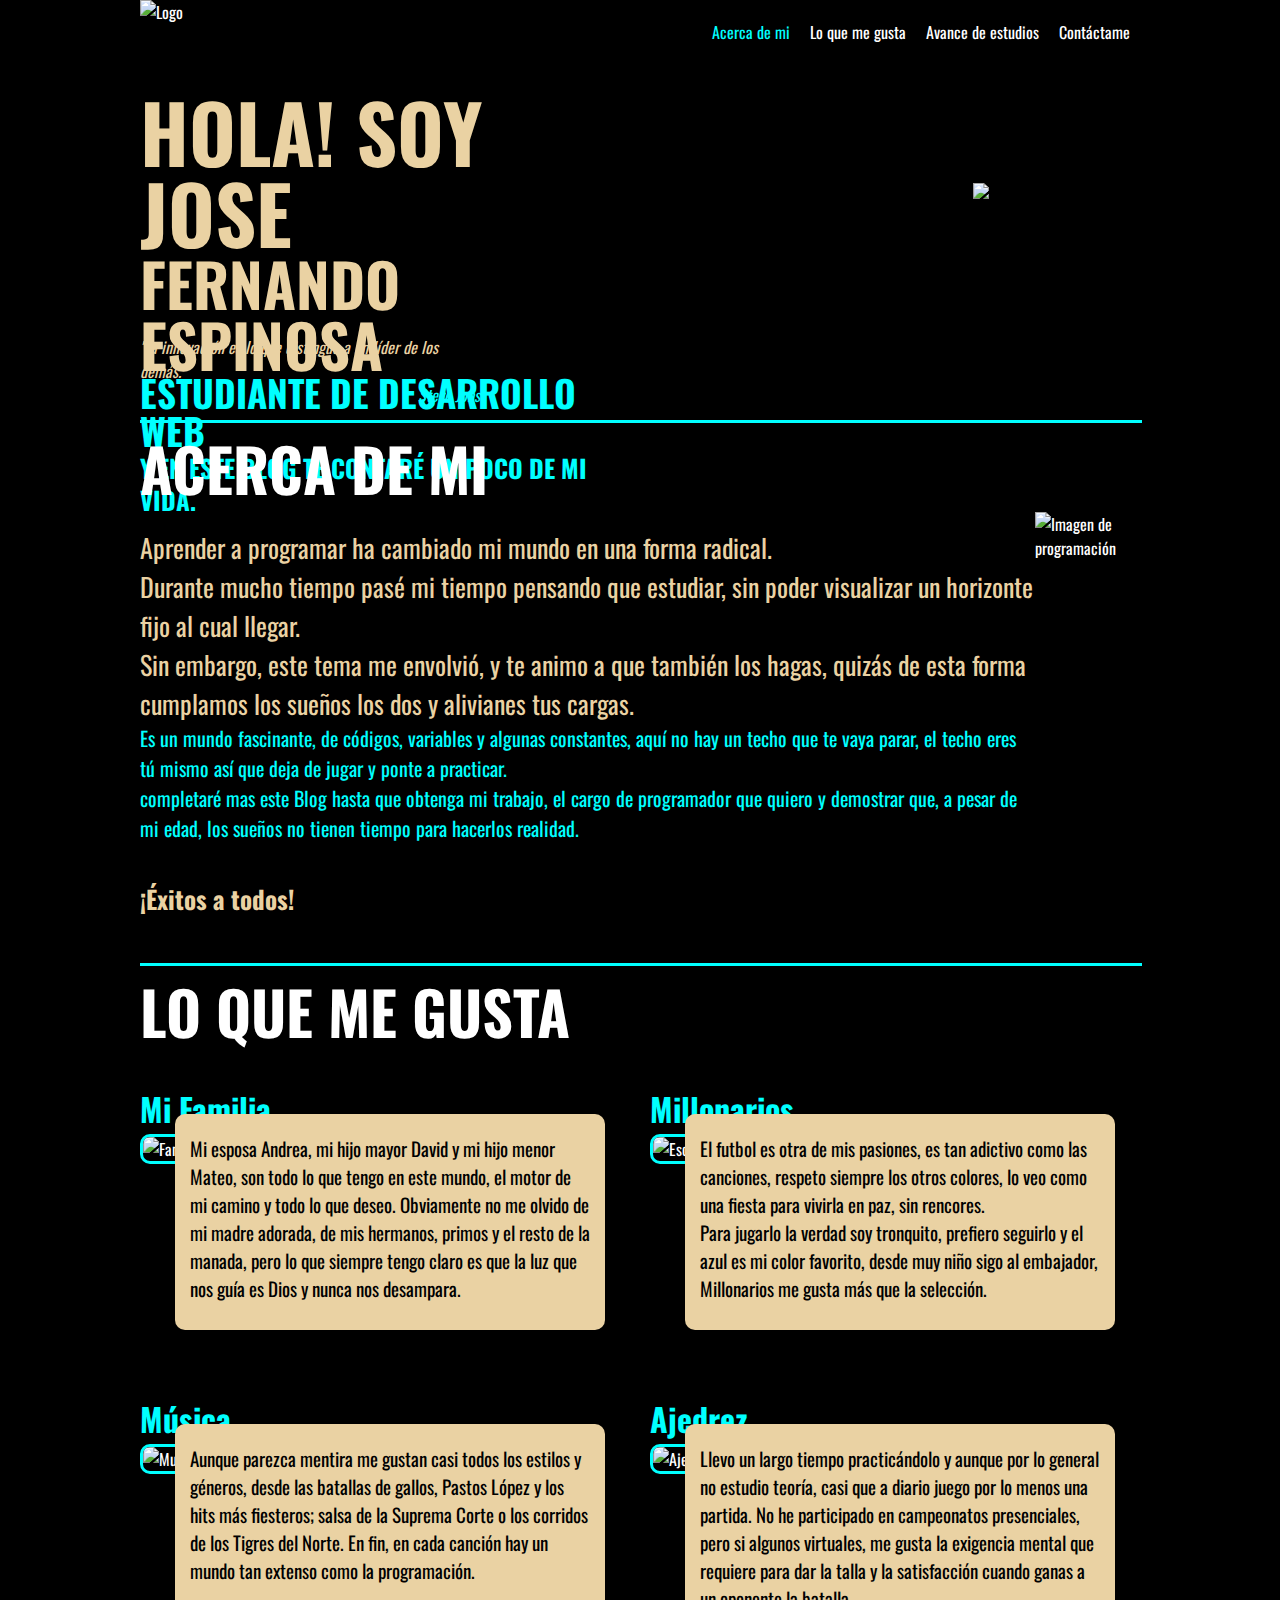
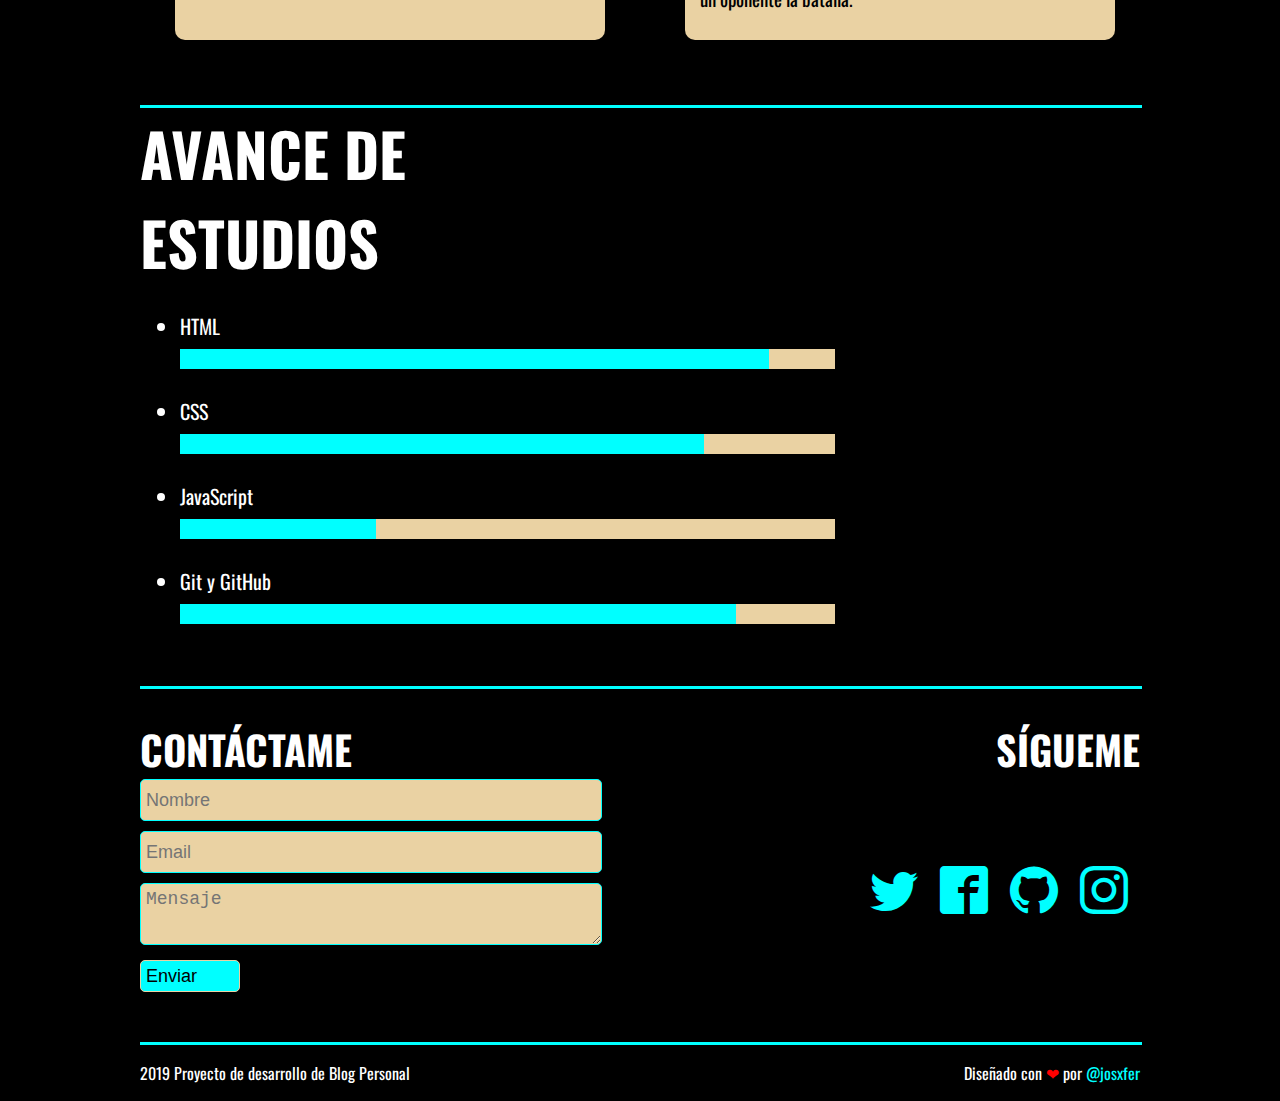
==== commit 1860befc: "Cambiando detalles para iniciar el Responsive Design" ====
--- a/index.html
+++ b/index.html
@@ -12,7 +12,7 @@
 <body>
   <header class="header">
     <div class="container">
-      <figure class="logo">        
+      <figure class="logo">
         <img src="https://i.imgur.com/akWcfel.png" alt="Logo" width="170">
       </figure>
       <nav class="menu">
@@ -33,24 +33,23 @@
       </nav>
     </div>
   </header>
-  <section class="hero">
-    <div class="container">
-      <div class="hero_text">
-        <h1>
-          <span class="hero_text_1">Hola! Soy Jose</span><br/> <span class="hero_text_2">Fernando Espinosa</span><br/>
-          <span class="hero_text_3">estudiante de Desarrollo Web</span><br/><span class="hero_text_4">y en este blog te contaré un poco 
-            de mi vida.</span>
-        </h1>
-      </div>
-      <figure>
-        <img src="https://i.imgur.com/PYDe9aI.jpg" alt="Imagen principal del sitio" width="480" height="250" class="hero_image"> 
-      </figure>
-    </div>
-  </section>
-  <section class="sentence_section">
-    <div class="container">
-      <div class="sentence">
-        <div class="sentence_align">
+  <main>
+    <section class="hero">
+      <div class="container">
+        <div class="hero_text">
+          <h1>
+            <span class="hero_text_1">Hola! Soy Jose</span><br /> <span class="hero_text_2">Fernando Espinosa</span><br />
+            <span class="hero_text_3">estudiante de Desarrollo Web</span><br /><span class="hero_text_4">y en este blog te contaré un poco de mi vida.</span>
+          </h1>
+        </div>
+        <figure>
+          <img src="https://i.imgur.com/PYDe9aI.jpg" alt="Imagen principal del sitio" width="480" height="250" class="hero_image">
+        </figure>
+      </div>
+    </section>
+    <section class="sentence_section">
+      <div class="container">
+        <div class="sentence">
           <p class="sentence_complete">
             "La innovación es lo que distingue a un líder de los demás."
           </p>
@@ -59,57 +58,47 @@
           </p>
         </div>
       </div>
-    </div>
-  </section>
-  <section class="biography">
-    <div class="container">
-      <hr/>
-      <div>
-        <h2 id="me" class="me_tittle">
+    </section>
+    <section class="biography">
+      <div class="container">
+        <hr />
+        <div>
+          <h2 id="me" class="me_tittle">
             Acerca de mi
-        </h2>
-      </div>
-      <div class="biography_div_complete">
-        <article class="biography_text">
-          <div class="biography_div">
+          </h2>
+        </div>
+        <div class="biography_div_complete">
+          <article class="biography_text">
             <p class="biography_text_complete">
               <span class="biography_text_1">
-                Aprender a programar ha cambiado mi mundo en una forma radical. <br/>
-                Durante mucho tiempo pasé mi tiempo pensando que estudiar, sin poder visualizar un horizonte fijo al cual llegar. <br/>
-                Sin embargo, este tema me envolvió, y te animo a que también los hagas, quizás de esta forma cumplamos los sueños los 
-                dos y alivianes tus cargas. <br/>
+                Aprender a programar ha cambiado mi mundo en una forma radical. <br /> Durante mucho tiempo pasé mi tiempo pensando que estudiar, sin poder visualizar un horizonte fijo al cual llegar. <br /> Sin embargo, este tema me envolvió, y te animo a que también los hagas, quizás de esta forma cumplamos los sueños los dos y alivianes tus cargas. <br />
               </span>
               <span class="biography_text_2">
-                Es un mundo fascinante, de códigos, variables y algunas constantes, aquí no hay un techo que te vaya parar, el techo eres 
-                tú mismo así que deja de jugar y ponte a practicar. <br/>
-                Sé que no será fácil y que soy novato, prometo que a medida que avance completaré mas este Blog hasta que obtenga mi trabajo, 
-                el cargo de programador que quiero y demostrar que, a pesar de mi edad, los sueños no tienen tiempo para hacerlos realidad. <br/> 
+                Es un mundo fascinante, de códigos, variables y algunas constantes, aquí no hay un techo que te vaya parar, el techo eres tú mismo así que deja de jugar y ponte a practicar. <br /> completaré mas este Blog hasta que obtenga mi trabajo, el cargo de programador que quiero y demostrar que, a pesar de mi edad, los sueños no tienen tiempo para hacerlos realidad. <br />
               </span>
               <span class="biography_text_3">
-                <strong> <br/> ¡Éxitos a todos!</strong>
+                <br /><strong>¡Éxitos a todos!</strong>
               </span>
             </p>
-          </div>
-        </article>
-        <div class="biography_image_div">
-          <figure class="biography_image">
-            <img src="https://i.imgur.com/GPYjVz5.jpg" alt="Imagen de programación" width="300">
-          </figure>
-        </div>
-      </div>
-    </div>
-  </section>
-  <section class="hobbies">
-    <div class="container">
-      <hr />
-      <div>
-        <h2 id="hobbies" class="hobbies_tittle">
+          </article>
+          <div class="biography_image_div">
+            <figure class="biography_image">
+              <img src="https://i.imgur.com/GPYjVz5.jpg" alt="Imagen de programación" width="300">
+            </figure>
+          </div>
+        </div>
+      </div>
+    </section>
+    <section class="hobbies">
+      <div class="container">
+        <hr />
+        <div>
+          <h2 id="hobbies" class="hobbies_tittle">
             Lo que me gusta
-        </h2>
-      </div>
-      <div class="family_sport_pack">
-        <article class="family">
-          <div class="family_div_complete">
+          </h2>
+        </div>
+        <div class="family_sport_pack">
+          <article class="family">
             <div class="family_div_tittle">
               <h4 class="family_tittle">
                 Mi Familia
@@ -121,16 +110,12 @@
               </figure>
               <div class="family_div_text">
                 <p class="family_text">
-                  Mi esposa Andrea, mi hijo mayor David y mi hijo menor Mateo, son todo lo que tengo en este mundo, el motor de mi camino y 
-                  todo lo que deseo. Obviamente no me olvido de mi madre adorada, de mis hermanos, primos y el resto de la manada, pero lo que 
-                  siempre tengo claro es que la luz que nos guía es Dios y nunca nos desampara.
-                </p>
-              </div>
-            </div>
-          </div>
-        </article>
-        <article class="family">
-          <div class="family_div_complete">
+                  Mi esposa Andrea, mi hijo mayor David y mi hijo menor Mateo, son todo lo que tengo en este mundo, el motor de mi camino y todo lo que deseo. Obviamente no me olvido de mi madre adorada, de mis hermanos, primos y el resto de la manada, pero lo que siempre tengo claro es que la luz que nos guía es Dios y nunca nos desampara.
+                </p>
+              </div>
+            </div>
+          </article>
+          <article class="family">
             <div class="family_div_tittle">
               <h4 class="family_tittle">
                 Millonarios
@@ -142,19 +127,15 @@
               </figure>
               <div class="family_div_text">
                 <p class="family_text">
-                  El futbol es otra de mis pasiones, es tan adictivo como las canciones, respeto siempre los otros colores, lo veo como una 
-                  fiesta para vivirla en paz, sin rencores. <br/>
-                  Para jugarlo la verdad soy tronquito, prefiero seguirlo y el azul es mi color favorito, desde muy niño sigo al embajador, 
-                  Millonarios me gusta más que la selección.
-                </p>
-              </div>
-            </div>
-          </div>
-        </article>
-      </div>
-      <div class="family_sport_pack">
-        <article class="family">
-          <div class="family_div_complete">
+                  El futbol es otra de mis pasiones, es tan adictivo como las canciones, respeto siempre los otros colores, lo veo como una
+                  fiesta para vivirla en paz, sin rencores. <br />Para jugarlo la verdad soy tronquito, prefiero seguirlo y el azul es mi color favorito, desde muy niño sigo al embajador, Millonarios me gusta más que la selección.
+                </p>
+              </div>
+            </div>
+          </article>
+        </div>
+        <div class="family_sport_pack">
+          <article class="family">
             <div class="family_div_tittle">
               <h4 class="family_tittle">
                 Música
@@ -166,16 +147,14 @@
               </figure>
               <div class="family_div_text">
                 <p class="family_text">
-                  Aunque parezca mentira me gustan casi todos los estilos y géneros, desde las batallas de gallos, Pastos López y los hits más 
-                  fiesteros; salsa de la Suprema Corte o los corridos de los Tigres del Norte. En fin, en cada canción hay un mundo tan extenso 
+                  Aunque parezca mentira me gustan casi todos los estilos y géneros, desde las batallas de gallos, Pastos López y los hits más
+                  fiesteros; salsa de la Suprema Corte o los corridos de los Tigres del Norte. En fin, en cada canción hay un mundo tan extenso
                   como la programación.
                 </p>
               </div>
             </div>
-          </div>
-        </article>
-        <article class="family">
-          <div class="family_div_complete">
+          </article>
+          <article class="family">
             <div class="family_div_tittle">
               <h4 class="family_tittle">
                 Ajedrez
@@ -187,154 +166,72 @@
               </figure>
               <div class="family_div_text">
                 <p class="family_text">
-                  Llevo un largo tiempo practicándolo y aunque por lo general no estudio teoría, casi que a diario juego por lo menos una partida. 
-                  No he participado en campeonatos presenciales, pero si algunos virtuales, me gusta la exigencia mental que requiere para 
-                  dar la talla y la satisfacción cuando ganas a un oponente la batalla.
-                </p>
-              </div>
-            </div>
-          </div>
-        </article>
-      </div>
-    </div>
-  </section>
-  <section class="study">
-    <div class="container">
-      <hr /> 
-      <div>
-        <h2 id="study" class="study_tittle">
-          Avance de Estudios
-        </h2>
-      </div>
-      <div class="study_div_list">        
-        <ul>
-          <li class="list_study">HTML <br />
+                  Llevo un largo tiempo practicándolo y aunque por lo general no estudio teoría, casi que a diario juego por lo menos una partida. No he participado en campeonatos presenciales, pero si algunos virtuales, me gusta la exigencia mental que requiere para dar la talla y la satisfacción cuando ganas a un oponente la batalla.
+                </p>
+              </div>
+            </div>
+          </article>
+        </div>
+      </div>
+    </section>
+    <section class="study">
+      <div class="container">
+        <hr />
+        <div>
+          <h2 id="study" class="study_tittle">
+            Avance de Estudios
+          </h2>
+        </div>
+        <div class="study_div_list">
+          <ul>
+            <li class="list_study">HTML <br />
               <progress min="0" max="100" value="90" class="skills_progress"></progress>
-          </li>
-          <li class="list_study">CSS <br />
+            </li>
+            <li class="list_study">CSS <br />
               <progress min="0" max="100" value="80" class="skills_progress"></progress>
-          </li>
-          <li class="list_study">JavaScript <br />
+            </li>
+            <li class="list_study">JavaScript <br />
               <progress min="0" max="100" value="30" class="skills_progress"></progress>
-          </li>
-          <li class="list_study">Git y GitHub <br />
-            <progress min="0" max="100" value="85" class="skills_progress"></progress>
-          </li>
-        </ul>
-      </div>
-    </div>
-  </section>
-  <section class="contact">
-    <div class="container">
-      <hr />
-      <div class="contact_div_tittles">
-        <div>
-          <h3 id="contact" class="contact_tittle">
-            Contáctame
-          </h3>
-        </div>
-        <div class="contact_div_followme">
-          <h3 id="contact" class="contact_tittle">
-            Sígueme
-          </h3>
-        </div>
-      </div>
-      <div class="contact_block">
-        <form class="form">
-          <input name="name" placeholder="Nombre" type="text" required class="input_name"/><br/>
-          <input name="email" placeholder="Email" type="email" required class="input_email"/><br/>
-          <textarea name="message" placeholder="Mensaje" required class="textarea_message"></textarea>
-          <input type="submit" value="Enviar" class="submit" />
-        </form>
-        <div class="social">
-          <div class="social_link facebook">
-            <a href="https://facebook.com/josefernandoespinosabeltran" target="_blank">
-              <svg xmlns="http://www.w3.org/2000/svg" xmlns:xlink="http://www.w3.org/1999/xlink" version="1.1" id="Capa_1" x="0px" y="0px" 
-                viewBox="0 0 90 90" style="enable-background:new 0 0 90 90;" xml:space="preserve">
-                <g>
-                  <path id="Facebook__x28_alt_x29_" d="M90,15.001C90,7.119,82.884,0,75,0H15C7.116,0,0,7.119,0,15.001v59.998   
-                    C0,82.881,7.116,90,15.001,90H45V56H34V41h11v-5.844C45,25.077,52.568,16,61.875,16H74v15H61.875C60.548,31,59,32.611,59,35.024V41   
-                    h15v15H59v34h16c7.884,0,15-7.119,15-15.001V15.001z" fill="aqua" />
-                </g>
-              </svg>
-            </a>
-          </div>
-          <div class="social_link twitter">
-            <a href="https://twitter.com/josxfer" target="_blank">
-              <svg xmlns="http://www.w3.org/2000/svg" xmlns:xlink="http://www.w3.org/1999/xlink" version="1.1" id="Capa_1" x="0px" y="0px" 
-                viewBox="0 0 612 612" style="enable-background:new 0 0 612 612;" xml:space="preserve">
-                <g>
-                  <g>
-                    <path d="M612,116.258c-22.525,9.981-46.694,16.75-72.088,19.772c25.929-15.527,45.777-40.155,55.184-69.411    
-                      c-24.322,14.379-51.169,24.82-79.775,30.48c-22.907-24.437-55.49-39.658-91.63-39.658c-69.334,0-125.551,56.217-125.551,125.513    
-                      c0,9.828,1.109,19.427,3.251,28.606C197.065,206.32,104.556,156.337,42.641,80.386c-10.823,18.51-16.98,40.078-16.98,63.101    
-                      c0,43.559,22.181,81.993,55.835,104.479c-20.575-0.688-39.926-6.348-56.867-15.756v1.568c0,60.806,43.291,111.554,100.693,123.104    
-                      c-10.517,2.83-21.607,4.398-33.08,4.398c-8.107,0-15.947-0.803-23.634-2.333c15.985,49.907,62.336,86.199,117.253,87.194    
-                      c-42.947,33.654-97.099,53.655-155.916,53.655c-10.134,0-20.116-0.612-29.944-1.721c55.567,35.681,121.536,56.485,192.438,56.485    
-                      c230.948,0,357.188-191.291,357.188-357.188l-0.421-16.253C573.872,163.526,595.211,141.422,612,116.258z" fill="aqua"/>
-                  </g>
-                </g>  
-              </svg>
-            </a>
-          </div>
-          <div class="social_link github">
-            <a href="https://github.com/josxfer" target="_blank">
-              <svg xmlns="http://www.w3.org/2000/svg" xmlns:xlink="http://www.w3.org/1999/xlink" version="1.1" id="Capa_1" x="0px" y="0px" 
-                viewBox="0 0 438.549 438.549" style="enable-background:new 0 0 438.549 438.549;" xml:space="preserve">
-                <g>
-                  <path d="M409.132,114.573c-19.608-33.596-46.205-60.194-79.798-79.8C295.736,15.166,259.057,5.365,219.271,5.365   
-                    c-39.781,0-76.472,9.804-110.063,29.408c-33.596,19.605-60.192,46.204-79.8,79.8C9.803,148.168,0,184.854,0,224.63   
-                    c0,47.78,13.94,90.745,41.827,128.906c27.884,38.164,63.906,64.572,108.063,79.227c5.14,0.954,8.945,0.283,11.419-1.996   
-                    c2.475-2.282,3.711-5.14,3.711-8.562c0-0.571-0.049-5.708-0.144-15.417c-0.098-9.709-0.144-18.179-0.144-25.406l-6.567,1.136   
-                    c-4.187,0.767-9.469,1.092-15.846,1c-6.374-0.089-12.991-0.757-19.842-1.999c-6.854-1.231-13.229-4.086-19.13-8.559   
-                    c-5.898-4.473-10.085-10.328-12.56-17.556l-2.855-6.57c-1.903-4.374-4.899-9.233-8.992-14.559   
-                    c-4.093-5.331-8.232-8.945-12.419-10.848l-1.999-1.431c-1.332-0.951-2.568-2.098-3.711-3.429c-1.142-1.331-1.997-2.663-2.568-3.997   
-                    c-0.572-1.335-0.098-2.43,1.427-3.289c1.525-0.859,4.281-1.276,8.28-1.276l5.708,0.853c3.807,0.763,8.516,3.042,14.133,6.851   
-                    c5.614,3.806,10.229,8.754,13.846,14.842c4.38,7.806,9.657,13.754,15.846,17.847c6.184,4.093,12.419,6.136,18.699,6.136   
-                    c6.28,0,11.704-0.476,16.274-1.423c4.565-0.952,8.848-2.383,12.847-4.285c1.713-12.758,6.377-22.559,13.988-29.41   
-                    c-10.848-1.14-20.601-2.857-29.264-5.14c-8.658-2.286-17.605-5.996-26.835-11.14c-9.235-5.137-16.896-11.516-22.985-19.126   
-                    c-6.09-7.614-11.088-17.61-14.987-29.979c-3.901-12.374-5.852-26.648-5.852-42.826c0-23.035,7.52-42.637,22.557-58.817   
-                    c-7.044-17.318-6.379-36.732,1.997-58.24c5.52-1.715,13.706-0.428,24.554,3.853c10.85,4.283,18.794,7.952,23.84,10.994   
-                    c5.046,3.041,9.089,5.618,12.135,7.708c17.705-4.947,35.976-7.421,54.818-7.421s37.117,2.474,54.823,7.421l10.849-6.849   
-                    c7.419-4.57,16.18-8.758,26.262-12.565c10.088-3.805,17.802-4.853,23.134-3.138c8.562,21.509,9.325,40.922,2.279,58.24   
-                    c15.036,16.18,22.559,35.787,22.559,58.817c0,16.178-1.958,30.497-5.853,42.966c-3.9,12.471-8.941,22.457-15.125,29.979   
-                    c-6.191,7.521-13.901,13.85-23.131,18.986c-9.232,5.14-18.182,8.85-26.84,11.136c-8.662,2.286-18.415,4.004-29.263,5.146   
-                    c9.894,8.562,14.842,22.077,14.842,40.539v60.237c0,3.422,1.19,6.279,3.572,8.562c2.379,2.279,6.136,2.95,11.276,1.995   
-                    c44.163-14.653,80.185-41.062,108.068-79.226c27.88-38.161,41.825-81.126,41.825-128.906   
-                    C438.536,184.851,428.728,148.168,409.132,114.573z" fill="aqua"/>
-                </g>
-              </svg>
-            </a>
-          </div>
-          <div class="social_link instagram">
-            <a href="https://instagram.com/josxfer" target="_blank">
-              <svg xmlns="http://www.w3.org/2000/svg" xmlns:xlink="http://www.w3.org/1999/xlink" version="1.1" id="Capa_1" x="0px" y="0px" 
-                viewBox="0 0 512 512" style="enable-background:new 0 0 512 512;" xml:space="preserve">
-                <g>
-                  <g>
-                    <path d="M352,0H160C71.648,0,0,71.648,0,160v192c0,88.352,71.648,160,160,160h192c88.352,0,160-71.648,160-160V160    
-                      C512,71.648,440.352,0,352,0z M464,352c0,61.76-50.24,112-112,112H160c-61.76,0-112-50.24-112-112V160C48,98.24,98.24,48,160,48    
-                      h192c61.76,0,112,50.24,112,112V352z" fill="aqua"/>
-                  </g>
-                </g>
-                <g>
-                  <g>
-                    <path d="M256,128c-70.688,0-128,57.312-128,128s57.312,128,128,128s128-57.312,128-128S326.688,128,256,128z M256,336    
-                      c-44.096,0-80-35.904-80-80c0-44.128,35.904-80,80-80s80,35.872,80,80C336,300.096,300.096,336,256,336z" fill="aqua"/>
-                  </g>
-                </g>
-                <g>
-                  <g>
-                    <circle cx="393.6" cy="118.4" r="17.056"/>
-                  </g>
-                </g>
-              </svg>
-            </a>
-          </div>
-        </div>
-      </div>
-    </div>
-  </section>
+            </li>
+            <li class="list_study">Git y GitHub <br />
+              <progress min="0" max="100" value="85" class="skills_progress"></progress>
+            </li>
+          </ul>
+        </div>
+      </div>
+    </section>
+    <section class="contact">
+      <div class="container">
+        <hr />
+        <div class="contact_div_tittles">
+          <div>
+            <h3 id="contact" class="contact_tittle">
+              Contáctame
+            </h3>
+          </div>
+          <div class="contact_div_followme">
+            <h3 id="contact" class="contact_tittle">
+              Sígueme
+            </h3>
+          </div>
+        </div>
+        <div class="contact_block">
+          <form class="form">
+            <input name="name" placeholder="Nombre" type="text" required class="input_name" /><br />
+            <input name="email" placeholder="Email" type="email" required class="input_email" /><br />
+            <textarea name="message" placeholder="Mensaje" required class="textarea_message"></textarea>
+            <input type="submit" value="Enviar" class="submit" />
+          </form>
+          <div class="social">
+            <a href="https://twitter.com/josxfer" class="icon-twitter" target="_blank"></a>
+            <a href="https://facebook.com/josefernandoespinosabeltran" class="icon-facebook" target="_blank"></a>
+            <a href="https://github.com/josxfer" class="icon-github" target="_blank"></a>
+            <a href="https://instagram.com/josxfer" class="icon-instagram" target="_blank"></a>
+          </div>
+        </div>
+      </div>
+    </section>
+  </main>
   <footer class="footer">
     <div class="container">
       <hr />
--- a/CSS/diseño.css
+++ b/CSS/diseño.css
@@ -1,3 +1,71 @@
+@font-face {
+  font-family: 'icomoon';
+  src:  url('../fonts/icomoon.eot?qu1zbo');
+  src:  url('../fonts/icomoon.eot?qu1zbo#iefix') format('embedded-opentype'),
+    url('../fonts/icomoon.ttf?qu1zbo') format('truetype'),
+    url('../fonts/icomoon.woff?qu1zbo') format('woff'),
+    url('../fonts/icomoon.svg?qu1zbo#icomoon') format('svg');
+  font-weight: normal;
+  font-style: normal;
+  font-display: block;
+}
+
+[class^="icon-"], [class*=" icon-"] {
+  /* use !important to prevent issues with browser extensions that change fonts */
+  font-family: 'icomoon' !important;
+  speak: none;
+  font-style: normal;
+  font-weight: normal;
+  font-variant: normal;
+  text-transform: none;
+  line-height: 1;
+
+  /* Better Font Rendering =========== */
+  -webkit-font-smoothing: antialiased;
+  -moz-osx-font-smoothing: grayscale;
+}
+
+.icon-menu:before {
+  content: "\e904";
+}
+.icon-instagram:before {
+  content: "\e900";
+  display: inline-block;
+  width: 50px;
+  height: 50px;
+  background-size: 50px 50px;
+  margin: 0 10px;
+}
+.icon-facebook:before {
+  content: "\e901";
+  display: inline-block;
+  width: 50px;
+  height: 50px;
+  background-size: 50px 50px;
+  margin: 0 10px;
+}
+.icon-twitter:before {
+  content: "\e902";
+  display: inline-block;
+  width: 50px;
+  height: 50px;
+  background-size: 50px 50px;
+  margin: 0 10px;
+}
+.icon-github:before {
+  content: "\e903";
+  display: inline-block;
+  width: 50px;
+  height: 50px;
+  background-size: 50px 50px;
+  margin: 0 10px;
+}
+
+.social a{
+  font-size: 3em;
+  color: aqua;
+}
+
 body{
   font-family: 'Oswald', sans-serif;
   margin: 0;
@@ -103,10 +171,11 @@
 }
 
 .sentence{
-  width: 1000px;
   height: 100px;
   background-color: black;
   color: #ead2a3;
+  width: 340px;
+  font-style: italic;
 }
 
 .sentence_complete{
@@ -119,11 +188,6 @@
   margin: inherit;
   padding: inherit;
 
-}
-
-.sentence_align{
-  width: 340px;
-  font-style: italic;
 }
 
 .sentence_autor{
@@ -191,7 +255,7 @@
     border-radius: 10px;
   }
 
-  .family_div_complete{
+  .family{
     width: 490px;
   }
 
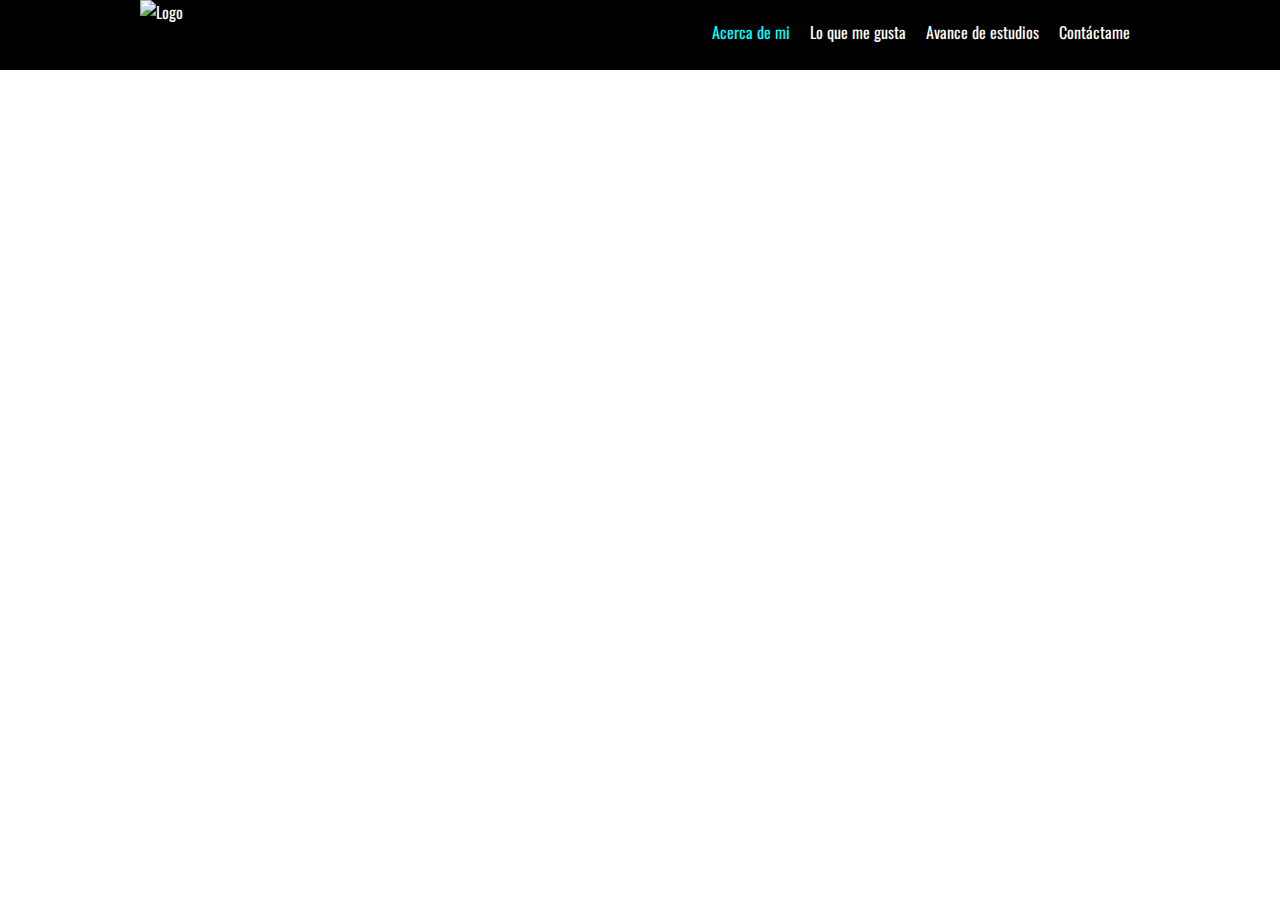
==== commit 879b31c7: "Responsive Design del header, más adelante haré un menu optimizado para celulares" ====
--- a/index.html
+++ b/index.html
@@ -33,7 +33,7 @@
       </nav>
     </div>
   </header>
-  <main>
+  <!-- <main>
     <section class="hero">
       <div class="container">
         <div class="hero_text">
@@ -248,6 +248,6 @@
         </div>
       </div>
     </div>
-  </footer>
+  </footer> -->
 </body>
 </html>--- a/CSS/diseño.css
+++ b/CSS/diseño.css
@@ -77,6 +77,7 @@
   justify-content: space-between;
   color: white;
   background-color: black;
+  flex-wrap: wrap;
 }
 
 .logo{
@@ -108,13 +109,14 @@
 }
 
 .container{
-  width: 1000px;
+  max-width: 1000px;
   margin: 0 auto;
   display: inherit;
   justify-content: inherit;
   align-items: inherit;
   height: inherit;
-  flex-wrap: inherit;
+  flex-wrap: wrap;
+  flex: 1;
 }
 
 .link{
@@ -168,6 +170,7 @@
   display: flex;
   align-items: center;
   justify-content: space-between;
+  flex-wrap: wrap;
 }
 
 .sentence{
@@ -176,6 +179,7 @@
   color: #ead2a3;
   width: 340px;
   font-style: italic;
+  flex-wrap: wrap;
 }
 
 .sentence_complete{
@@ -204,123 +208,130 @@
   background-color: black;
   color: white;
   padding-bottom: 30px;
-  }
-
-  .me_tittle{
+  flex-wrap: wrap;
+}
+
+.me_tittle{
   color: white;
   font-size: 60px;
   text-transform: uppercase;
   width: 500px;
   margin: inherit;
-  }
-
-  .biography_div_complete{
-    display: flex;
-  }
-
-  .biography_text_1{
-    font-size: 26px;
-    color: #ead2a3;
-  }
-
-  .biography_text_2{
-    font-size: 20px;
-    color: aqua;
-  }
-
-  .biography_text_3{
-    font-size: 25px;
-    color: #ead2a3;
-  }
-
-  .hobbies_tittle{
-    color: white;
-    font-size: 60px;
-    text-transform: uppercase;
-    width: 500px;
-    margin: inherit;
-    }
-
-  .hobbies{
-    background-color: black;
-    color: white;
-    padding-bottom: 30px;
-  }
-
-  .family_image_img{
-    border: solid 3px aqua;
-    object-fit: cover;
-    width: 490px;
-    height: 300px;
-    border-radius: 10px;
-  }
-
-  .family{
-    width: 490px;
-  }
-
-  .family_tittle{
-    font-size: 32px;
-    color: aqua;
-    margin: 30px 30px 2px 0;
-  }
-
-  .family_div_text{
-    margin: 35px;
-    margin-top: -50px;
-    position: relative;
-    background-color: #ead2a3;
-    color: black;
-    padding: 15px;
-    padding-top: 1px;
-    font-size: 19px;
-    width: 400px;
-    height: 200px;
-    border-radius: 10px;
-  }
-
-  .family_sport_pack{
-    display: flex;
-    justify-content: space-between;
-  }
-
-  .other_image_img{
-    border: solid 3px aqua;
-    object-fit: cover;
-    width: 490px;
-    height: 300px;
-    border-radius: 10px;
-  }
-
-  .study_tittle{
-    color: white;
-    font-size: 60px;
-    text-transform: uppercase;
-    width: 500px;
-    margin: inherit;
-    }
-
-  .study{
-    background-color: black;
-    color: white;
-    padding-bottom: 60px;
-  }
-
-  progress {
-    width: 70%;
-    height: 20px;
-    color: #3fb6b2;
-    background: #ead2a3;
-}
+  flex-wrap: wrap;
+}
+
+.biography_div_complete{
+  display: flex;
+}
+
+.biography_text_1{
+  font-size: 26px;
+  color: #ead2a3;
+}
+
+.biography_text_2{
+  font-size: 20px;
+  color: aqua;
+}
+
+.biography_text_3{
+  font-size: 25px;
+  color: #ead2a3;
+}
+
+.hobbies_tittle{
+  color: white;
+  font-size: 60px;
+  text-transform: uppercase;
+  width: 500px;
+  margin: inherit;
+}
+
+.hobbies{
+  background-color: black;
+  color: white;
+  padding-bottom: 30px;
+  flex-wrap: wrap;
+}
+
+.family_image_img{
+  border: solid 3px aqua;
+  object-fit: cover;
+  width: 490px;
+  height: 300px;
+  border-radius: 10px;
+}
+
+.family{
+  width: 490px;
+}
+
+.family_tittle{
+  font-size: 32px;
+  color: aqua;
+  margin: 30px 30px 2px 0;
+}
+
+.family_div_text{
+  margin: 35px;
+  margin-top: -50px;
+  position: relative;
+  background-color: #ead2a3;
+  color: black;
+  padding: 15px;
+  padding-top: 1px;
+  font-size: 19px;
+  width: 400px;
+  height: 200px;
+  border-radius: 10px;
+}
+
+.family_sport_pack{
+  display: flex;
+  justify-content: space-between;
+}
+
+.other_image_img{
+  border: solid 3px aqua;
+  object-fit: cover;
+  width: 490px;
+  height: 300px;
+  border-radius: 10px;
+}
+
+.study_tittle{
+  color: white;
+  font-size: 60px;
+  text-transform: uppercase;
+  width: 500px;
+  margin: inherit;
+}
+
+.study{
+  background-color: black;
+  color: white;
+  padding-bottom: 60px;
+  flex-wrap: wrap;
+}
+
+progress {
+  width: 70%;
+  height: 20px;
+  color: #3fb6b2;
+  background: #ead2a3;
+}
+
 progress::-webkit-progress-bar {
-    background: #ead2a3;
-}
+  background: #ead2a3;
+}
+
 progress::-webkit-progress-value {
-    background: aqua;
+  background: aqua;
 } 
+
 progress::-moz-progress-bar {
-    color: aqua;
-    background: #ead2a3;
+  color: aqua;
+  background: #ead2a3;
 }
 
 .list_study{
@@ -341,12 +352,13 @@
   width: 500px;
   margin: inherit;
   padding-top: 30px;
-  }
+}
 
 .contact{
   background-color: black;
   color: white;
   padding-bottom: 40px;
+  flex-wrap: wrap;
 }
 
 .input_name{
@@ -429,6 +441,7 @@
 .footer{
   background-color: black;
   color: white;
+  flex-wrap: wrap;
 }
 
 .footer_line{
@@ -459,4 +472,33 @@
 .footer_hipervinculo{
   text-decoration: none;
   color: aqua;
+}
+
+@media screen and (max-width:1024px){
+
+}
+
+@media screen and (max-width:767px){
+  .header{
+    display: block;
+    height: auto;
+  }
+  .logo{
+    text-align: center;
+  }
+  header nav ol{
+    display: block;
+  }
+  header nav ol li a{
+    justify-content: center;
+    align-items: center;
+  }
+}
+
+@media screen and (max-width:480px){
+  
+}
+
+@media screen and (max-width:320px){
+  
 }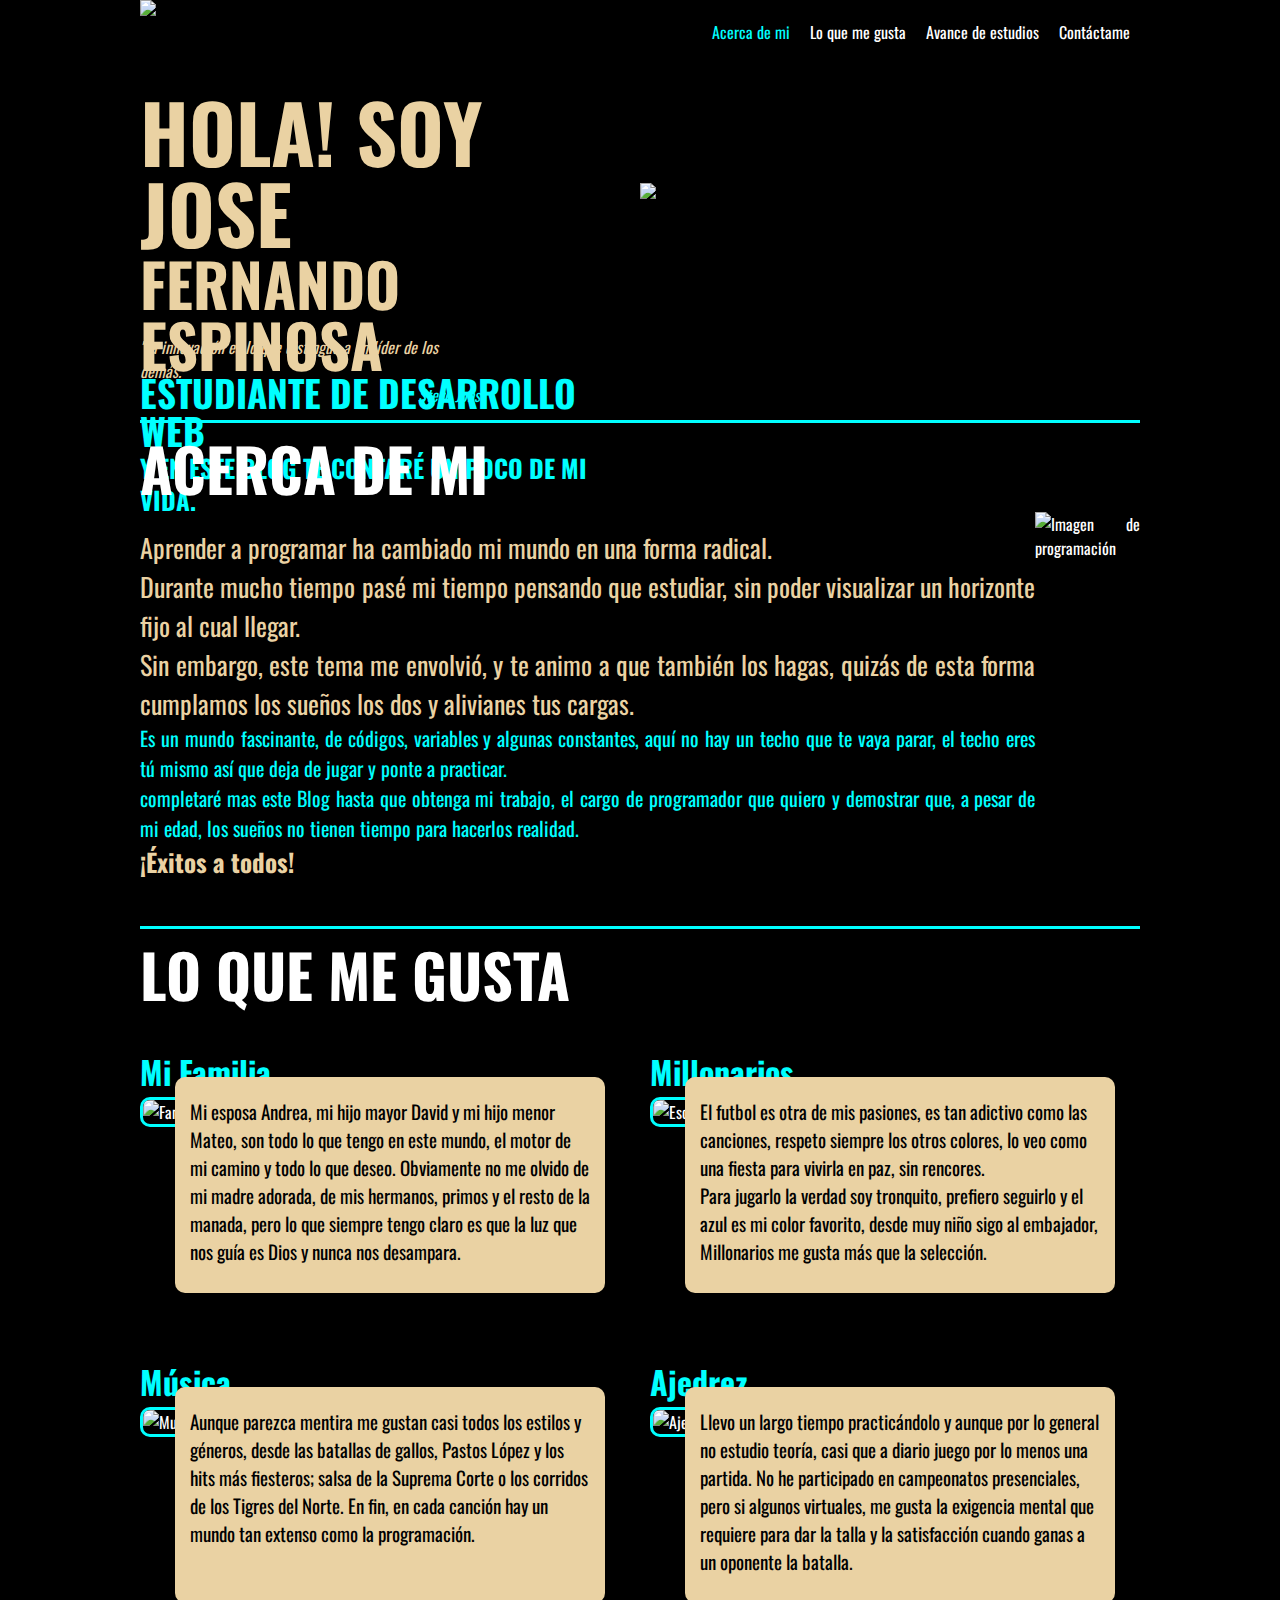
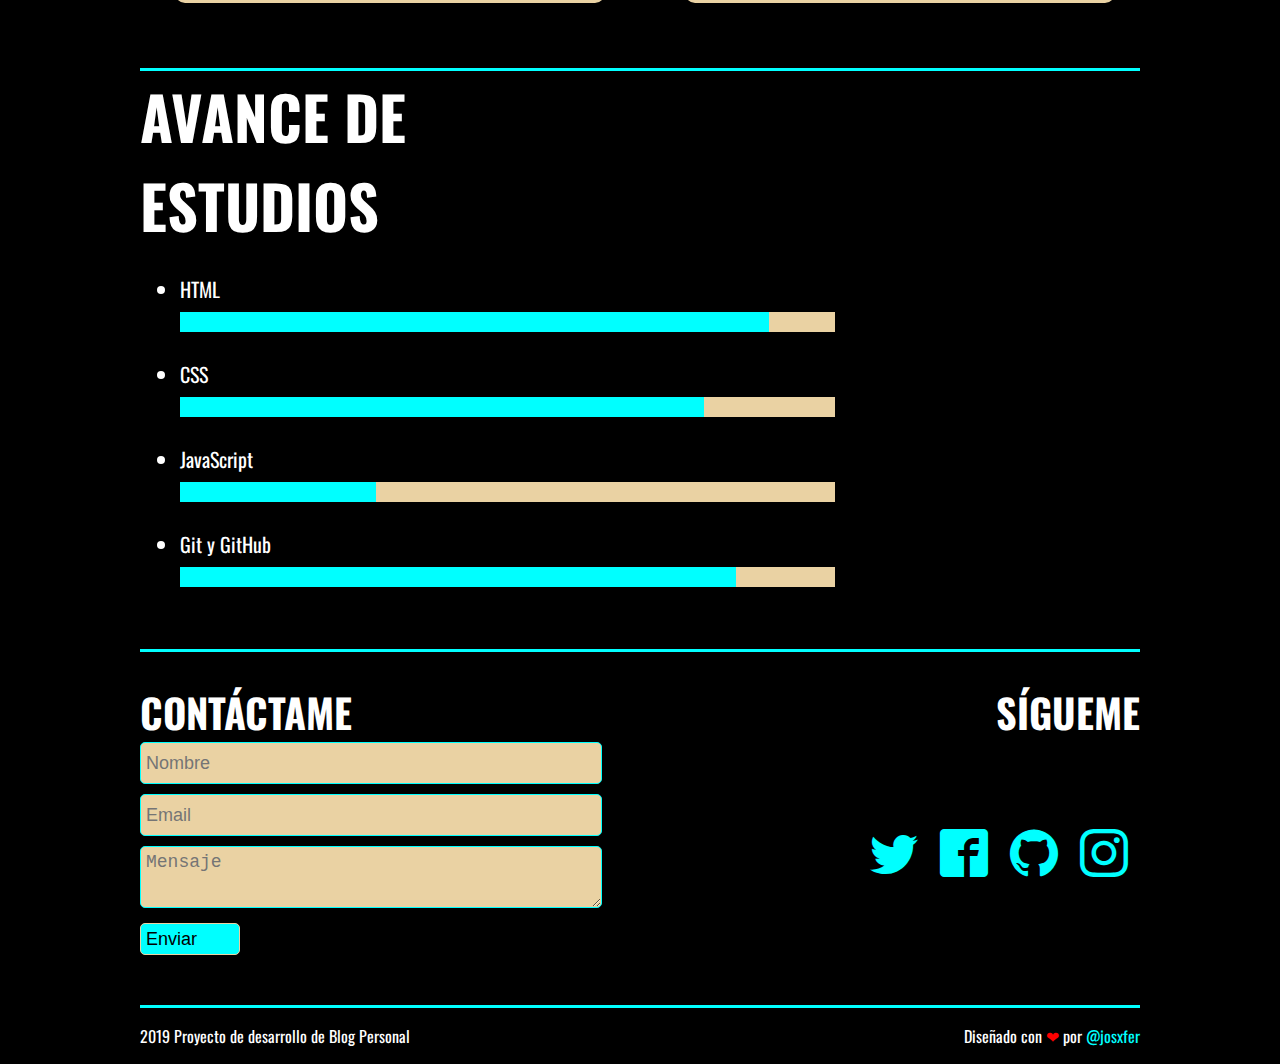
==== commit 78d1bfb7: "Dejando el header con position fixed" ====
--- a/index.html
+++ b/index.html
@@ -33,7 +33,7 @@
       </nav>
     </div>
   </header>
-  <!-- <main>
+  <main>
     <section class="hero">
       <div class="container">
         <div class="hero_text">
@@ -42,7 +42,7 @@
             <span class="hero_text_3">estudiante de Desarrollo Web</span><br /><span class="hero_text_4">y en este blog te contaré un poco de mi vida.</span>
           </h1>
         </div>
-        <figure>
+        <figure class="hero_image_figure">
           <img src="https://i.imgur.com/PYDe9aI.jpg" alt="Imagen principal del sitio" width="480" height="250" class="hero_image">
         </figure>
       </div>
@@ -77,7 +77,7 @@
                 Es un mundo fascinante, de códigos, variables y algunas constantes, aquí no hay un techo que te vaya parar, el techo eres tú mismo así que deja de jugar y ponte a practicar. <br /> completaré mas este Blog hasta que obtenga mi trabajo, el cargo de programador que quiero y demostrar que, a pesar de mi edad, los sueños no tienen tiempo para hacerlos realidad. <br />
               </span>
               <span class="biography_text_3">
-                <br /><strong>¡Éxitos a todos!</strong>
+                <strong>¡Éxitos a todos!</strong>
               </span>
             </p>
           </article>
@@ -248,6 +248,6 @@
         </div>
       </div>
     </div>
-  </footer> -->
+  </footer>
 </body>
 </html>--- a/CSS/diseño.css
+++ b/CSS/diseño.css
@@ -69,15 +69,20 @@
 body{
   font-family: 'Oswald', sans-serif;
   margin: 0;
+  position: relative;
 }
 
 .header{
   height: 70px;
   display: flex;
   justify-content: space-between;
-  color: white;
-  background-color: black;
-  flex-wrap: wrap;
+  background-color: black;
+  flex-wrap: wrap;
+  position: fixed;
+  left: 0;
+  right: 0;
+  top: 0;
+  z-index: 7;
 }
 
 .logo{
@@ -128,11 +133,15 @@
 }
 
 .hero_text{
-  width: 500px;
+  width: 50%;
   height: 250px;
   text-transform: uppercase;
   background-color: black;
 
+}
+
+.hero_image_figure{
+  width: 50%;
 }
 
 .hero_text_1{
@@ -162,6 +171,7 @@
 
 .hero_image{
   object-fit: cover;
+  width: 100%;
 }
 
 .hero{
@@ -171,6 +181,7 @@
   align-items: center;
   justify-content: space-between;
   flex-wrap: wrap;
+  margin-top: 70px;
 }
 
 .sentence{
@@ -215,13 +226,14 @@
   color: white;
   font-size: 60px;
   text-transform: uppercase;
-  width: 500px;
+  width: auto;
   margin: inherit;
   flex-wrap: wrap;
 }
 
 .biography_div_complete{
   display: flex;
+  text-align: justify;
 }
 
 .biography_text_1{
@@ -457,7 +469,7 @@
 }
 
 hr{
-  width: 1000px;
+  width: auto;
   margin: 0;
   height: 1px;
   background: aqua;
@@ -475,7 +487,7 @@
 }
 
 @media screen and (max-width:1024px){
-
+ 
 }
 
 @media screen and (max-width:767px){
@@ -493,6 +505,7 @@
     justify-content: center;
     align-items: center;
   }
+  
 }
 
 @media screen and (max-width:480px){
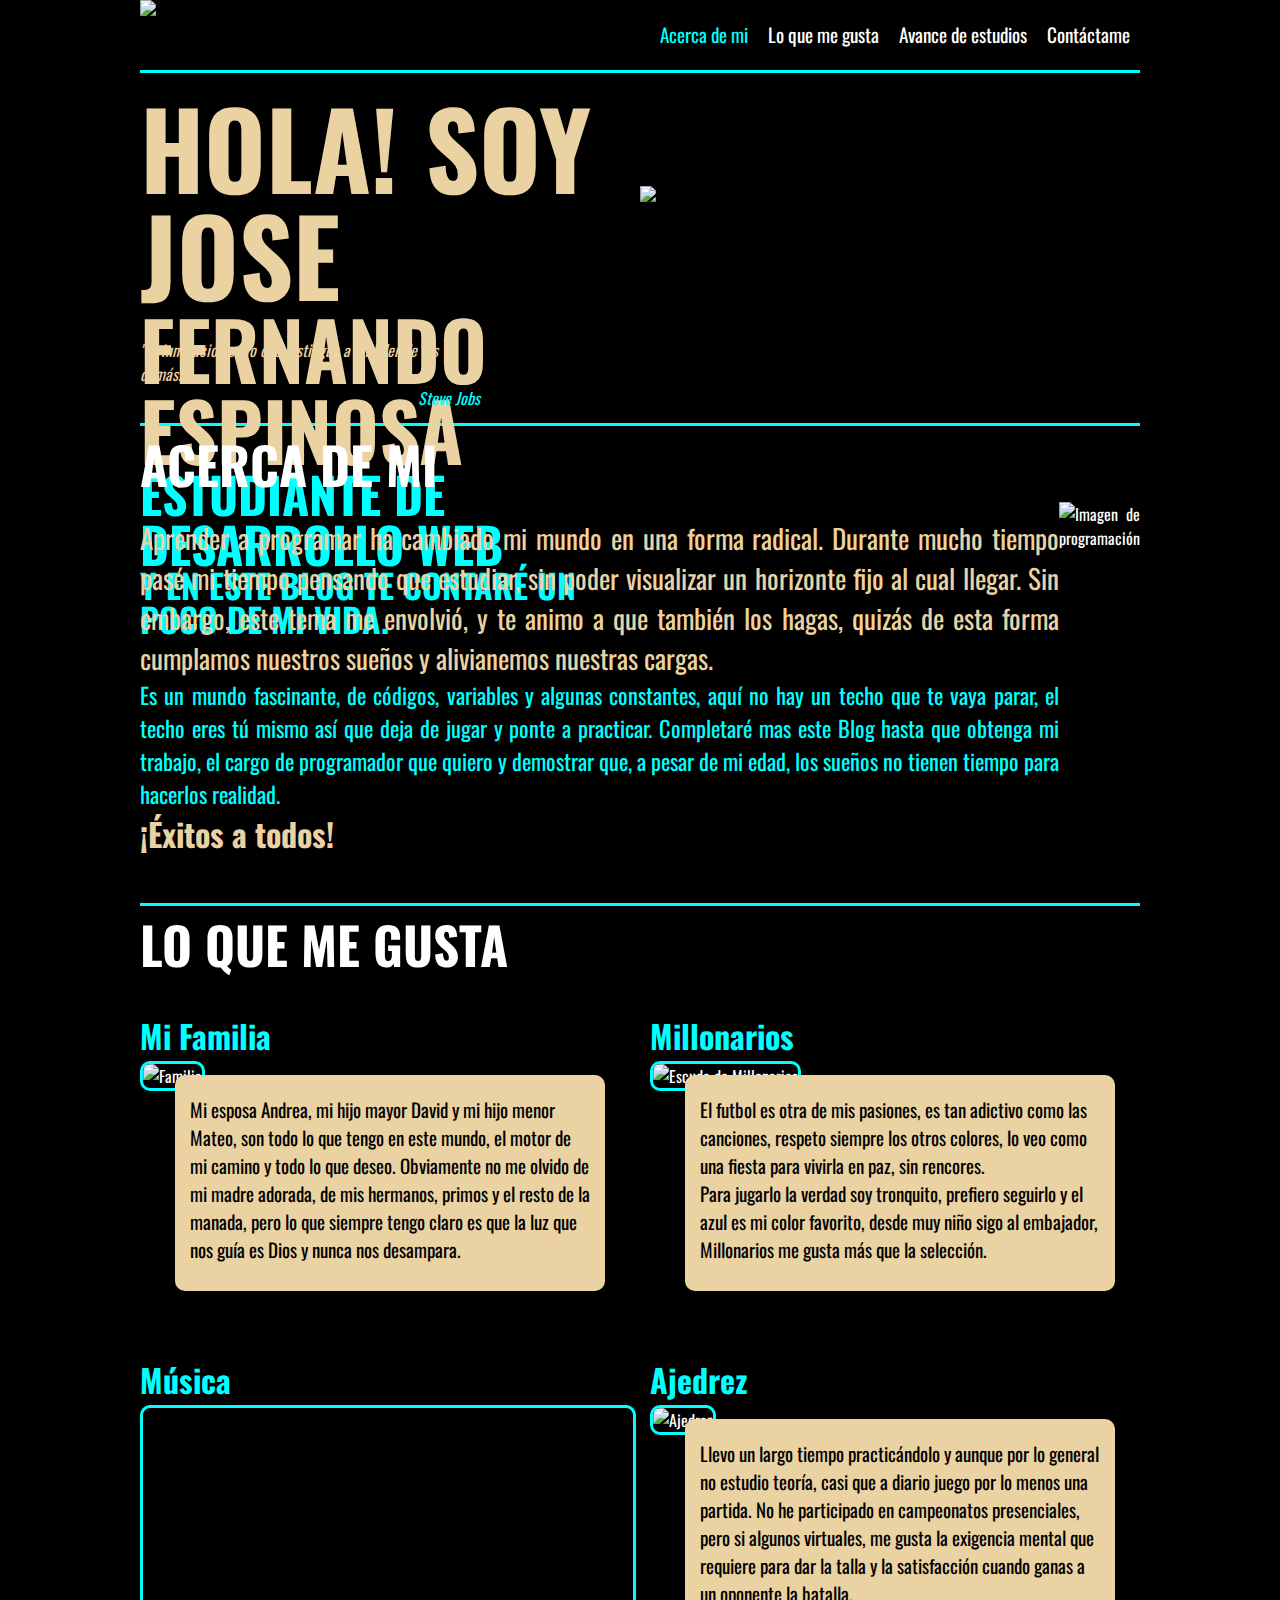
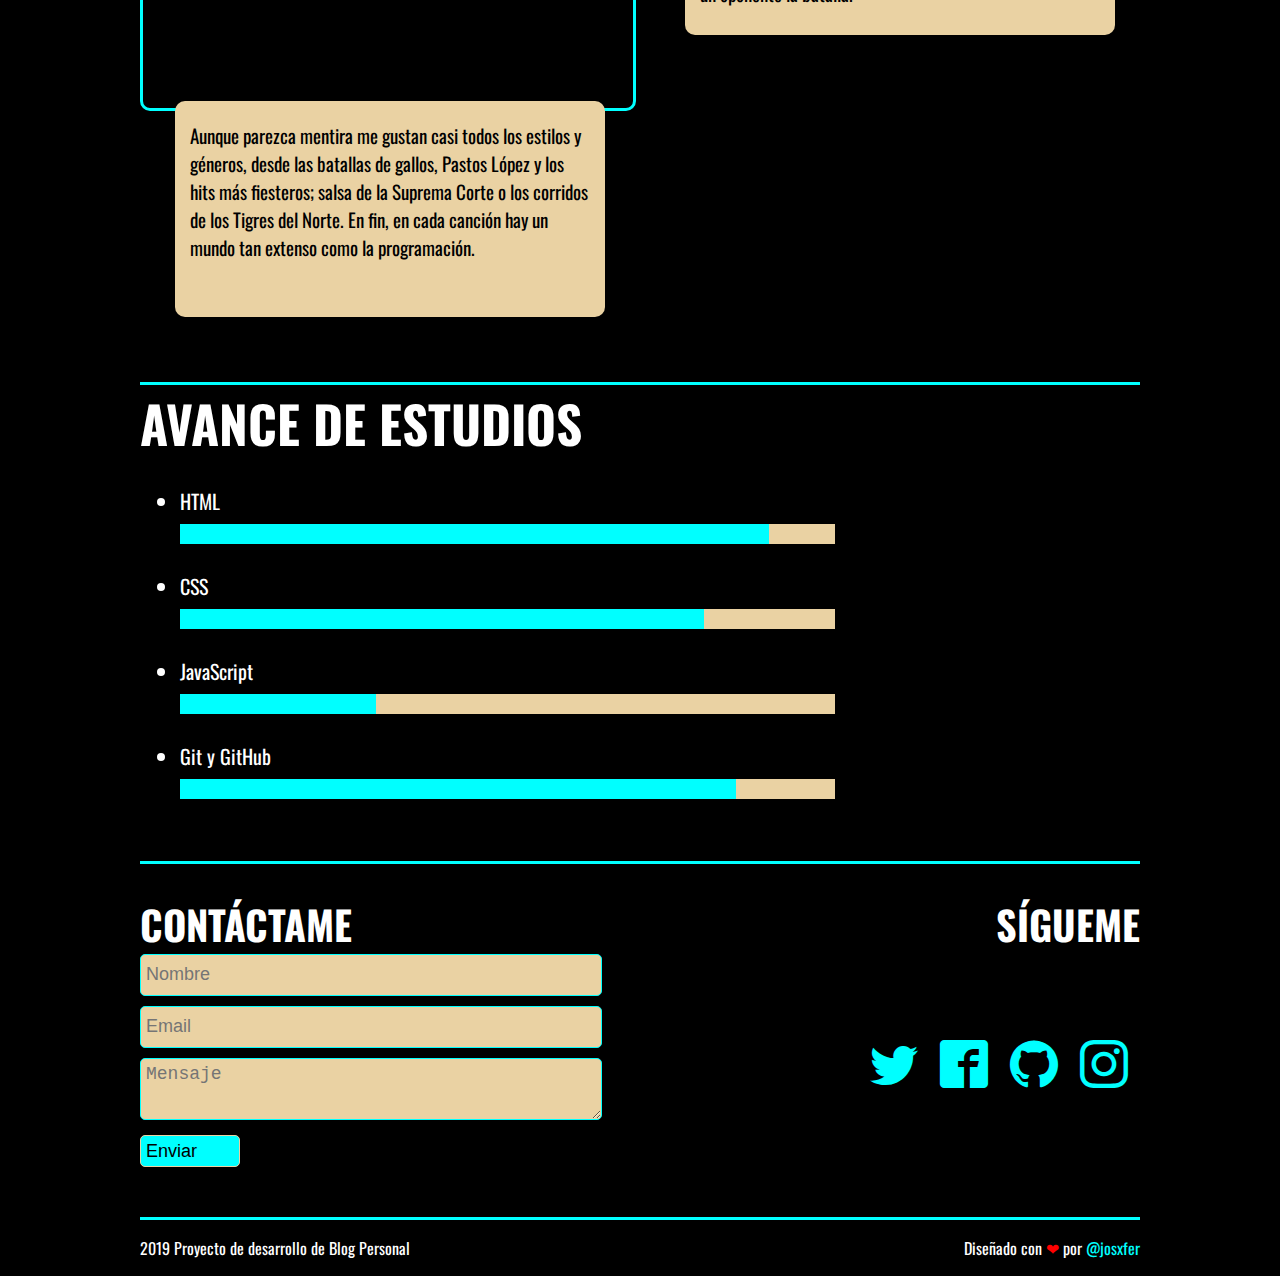
==== commit b5284b21: "Cambiando las medidas del texto por medidas relativas y no absolutas para despues hacer mas facil el" ====
--- a/index.html
+++ b/index.html
@@ -11,7 +11,7 @@
 </head>
 <body>
   <header class="header">
-    <div class="container">
+    <div class="container" id="container_header">
       <figure class="logo">
         <img src="https://i.imgur.com/akWcfel.png" alt="Logo" width="170">
       </figure>
@@ -71,10 +71,10 @@
           <article class="biography_text">
             <p class="biography_text_complete">
               <span class="biography_text_1">
-                Aprender a programar ha cambiado mi mundo en una forma radical. <br /> Durante mucho tiempo pasé mi tiempo pensando que estudiar, sin poder visualizar un horizonte fijo al cual llegar. <br /> Sin embargo, este tema me envolvió, y te animo a que también los hagas, quizás de esta forma cumplamos los sueños los dos y alivianes tus cargas. <br />
+                Aprender a programar ha cambiado mi mundo en una forma radical. Durante mucho tiempo pasé mi tiempo pensando que estudiar, sin poder visualizar un horizonte fijo al cual llegar. Sin embargo, este tema me envolvió, y te animo a que también los hagas, quizás de esta forma cumplamos nuestros sueños y alivianemos nuestras cargas. <br />
               </span>
               <span class="biography_text_2">
-                Es un mundo fascinante, de códigos, variables y algunas constantes, aquí no hay un techo que te vaya parar, el techo eres tú mismo así que deja de jugar y ponte a practicar. <br /> completaré mas este Blog hasta que obtenga mi trabajo, el cargo de programador que quiero y demostrar que, a pesar de mi edad, los sueños no tienen tiempo para hacerlos realidad. <br />
+                Es un mundo fascinante, de códigos, variables y algunas constantes, aquí no hay un techo que te vaya parar, el techo eres tú mismo así que deja de jugar y ponte a practicar. Completaré mas este Blog hasta que obtenga mi trabajo, el cargo de programador que quiero y demostrar que, a pesar de mi edad, los sueños no tienen tiempo para hacerlos realidad. <br />
               </span>
               <span class="biography_text_3">
                 <strong>¡Éxitos a todos!</strong>
@@ -143,9 +143,12 @@
             </div>
             <div class="family_div_img_text">
               <figure class="family_image">
-                <img src="https://i.imgur.com/KQ8Hgqt.jpg" alt="Musica" width="490" class="other_image_img">
-              </figure>
-              <div class="family_div_text">
+                <div class="flexible_video">
+                  <iframe class="youtube_video other_image_img" width="560" height="315" src="https://www.youtube.com/embed/238aJ81JWmw" frameborder="0" allow="accelerometer; autoplay; encrypted-media; gyroscope; picture-in-picture" allowfullscreen></iframe>
+                </div>
+                <!-- <img src="https://i.imgur.com/KQ8Hgqt.jpg" alt="Musica" width="490" class="other_image_img"> -->
+              </figure>
+              <div class="family_div_text video_div_text">
                 <p class="family_text">
                   Aunque parezca mentira me gustan casi todos los estilos y géneros, desde las batallas de gallos, Pastos López y los hits más
                   fiesteros; salsa de la Suprema Corte o los corridos de los Tigres del Norte. En fin, en cada canción hay un mundo tan extenso
--- a/CSS/diseño.css
+++ b/CSS/diseño.css
@@ -85,6 +85,10 @@
   z-index: 7;
 }
 
+#container_header{
+  border-bottom: solid .2em aqua;
+}
+
 .logo{
   margin: 0;
 }
@@ -95,6 +99,7 @@
   list-style: none;
   display: flex;
   height: inherit;
+  font-size: 1.2em;
 }
 
 .header ol li{
@@ -145,22 +150,22 @@
 }
 
 .hero_text_1{
-  font-size: 80px;
+  font-size: 3.3em;
   color: #ead2a3;
 }
 
 .hero_text_2{
-  font-size: 60px;
+  font-size: 2.5em;
   color: #ead2a3;
 }
 
 .hero_text_3{
-  font-size: 37px;
+  font-size: 1.55em;
   color: aqua;
 }
 
 .hero_text_4{
-  font-size: 25px;
+  font-size: 1.05em;
   color: aqua;
 }
 
@@ -182,6 +187,7 @@
   justify-content: space-between;
   flex-wrap: wrap;
   margin-top: 70px;
+  padding-top: 3px;
 }
 
 .sentence{
@@ -197,11 +203,13 @@
   margin: inherit;
   padding: 15px 0 0 0;
   align-items: center;
+  font-size: 1em;
 }
 
 .sentence_autor{
   margin: inherit;
   padding: inherit;
+  font-size: 1em;
 
 }
 
@@ -224,7 +232,7 @@
 
 .me_tittle{
   color: white;
-  font-size: 60px;
+  font-size: 3.2em;
   text-transform: uppercase;
   width: auto;
   margin: inherit;
@@ -237,23 +245,23 @@
 }
 
 .biography_text_1{
-  font-size: 26px;
+  font-size: 1.7em;
   color: #ead2a3;
 }
 
 .biography_text_2{
-  font-size: 20px;
+  font-size: 1.4em;
   color: aqua;
 }
 
 .biography_text_3{
-  font-size: 25px;
+  font-size: 2em;
   color: #ead2a3;
 }
 
 .hobbies_tittle{
   color: white;
-  font-size: 60px;
+  font-size: 3.2em;
   text-transform: uppercase;
   width: 500px;
   margin: inherit;
@@ -279,14 +287,14 @@
 }
 
 .family_tittle{
-  font-size: 32px;
+  font-size: 2em;
   color: aqua;
   margin: 30px 30px 2px 0;
 }
 
 .family_div_text{
   margin: 35px;
-  margin-top: -50px;
+  margin-top: -16px;
   position: relative;
   background-color: #ead2a3;
   color: black;
@@ -297,10 +305,34 @@
   height: 200px;
   border-radius: 10px;
 }
+.family_text{
+  font-size: 1em;
+}
 
 .family_sport_pack{
   display: flex;
   justify-content: space-between;
+}
+
+.flexible_video{
+  width: 100%;
+  height: 0;
+  padding-top: 56.25%;
+  position: relative;
+}
+
+.youtube_video{
+  position: absolute;
+  top: 0;
+  left: 0;
+  right: 0;
+  bottom: 0;
+  width: 100%;
+  height: 100%;
+}
+
+.video_div_text{
+  margin-top: 20px;
 }
 
 .other_image_img{
@@ -313,7 +345,7 @@
 
 .study_tittle{
   color: white;
-  font-size: 60px;
+  font-size: 3.2em;
   text-transform: uppercase;
   width: 500px;
   margin: inherit;
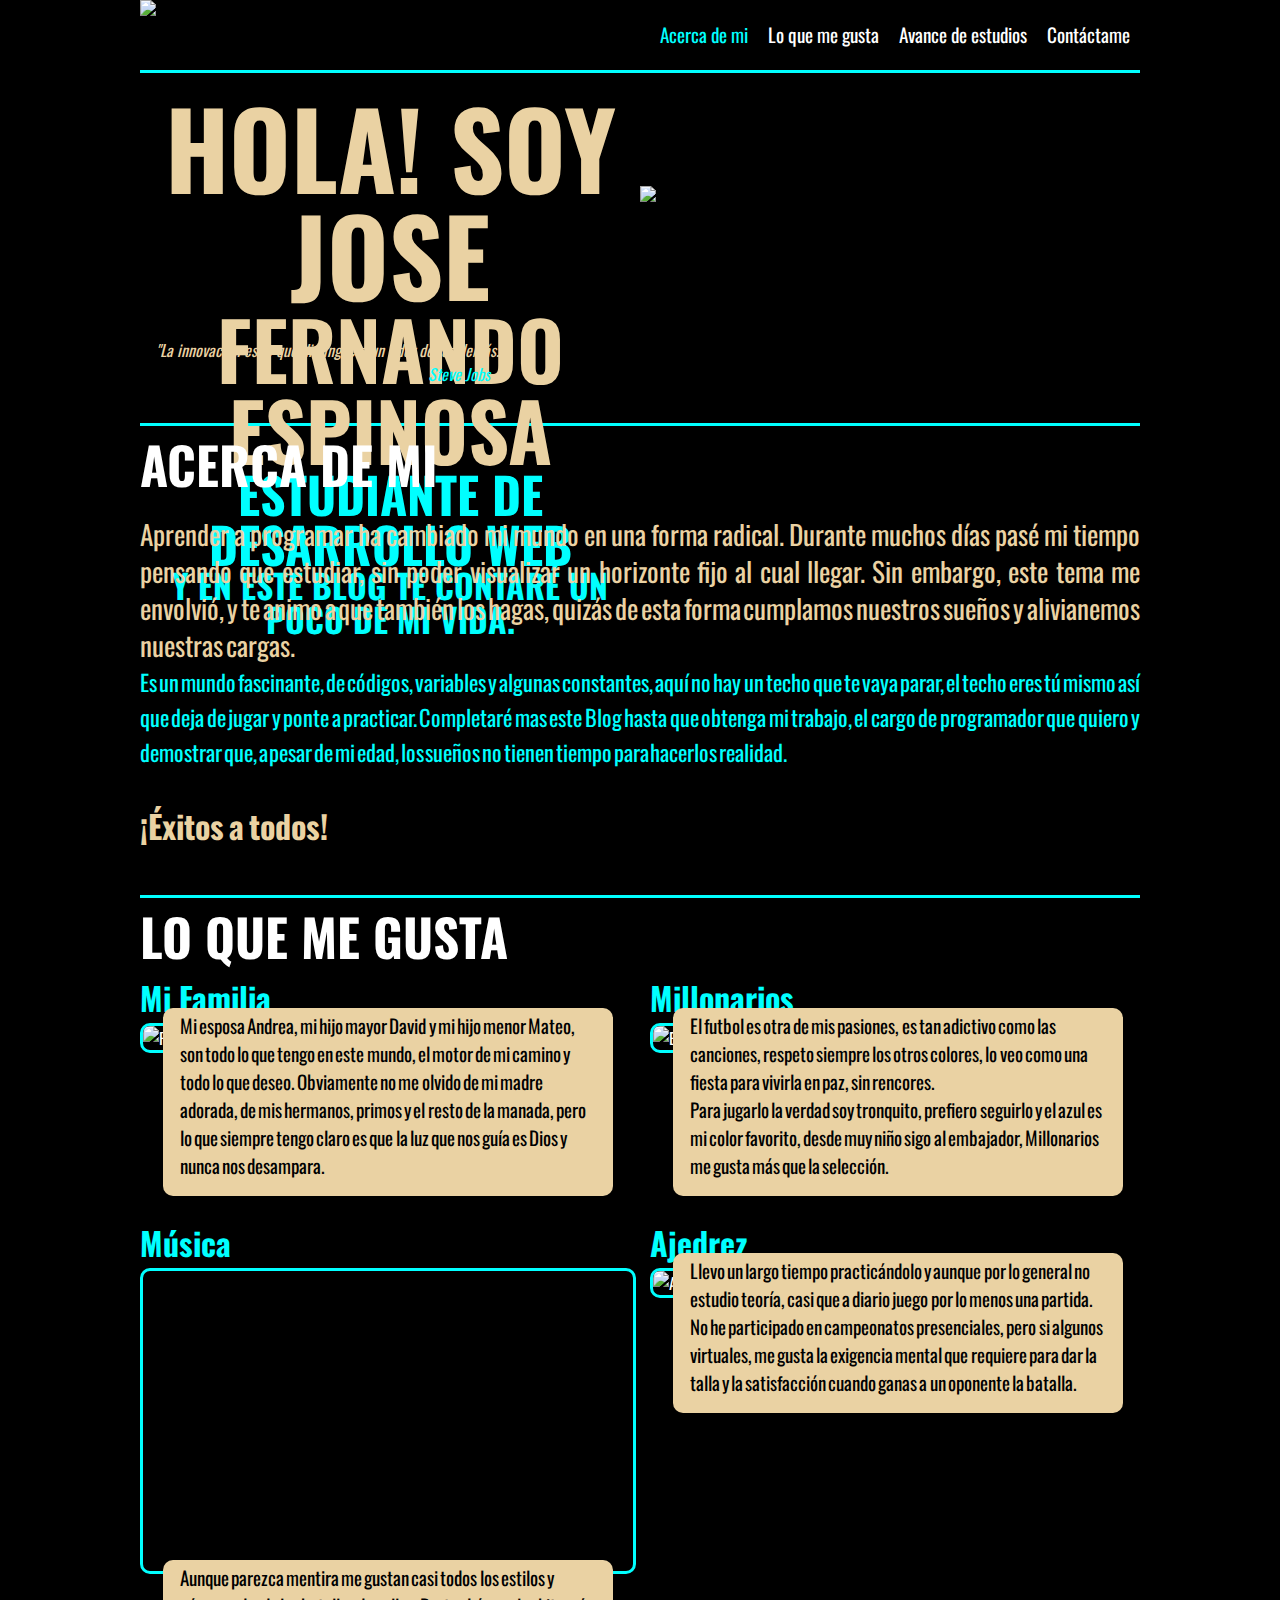
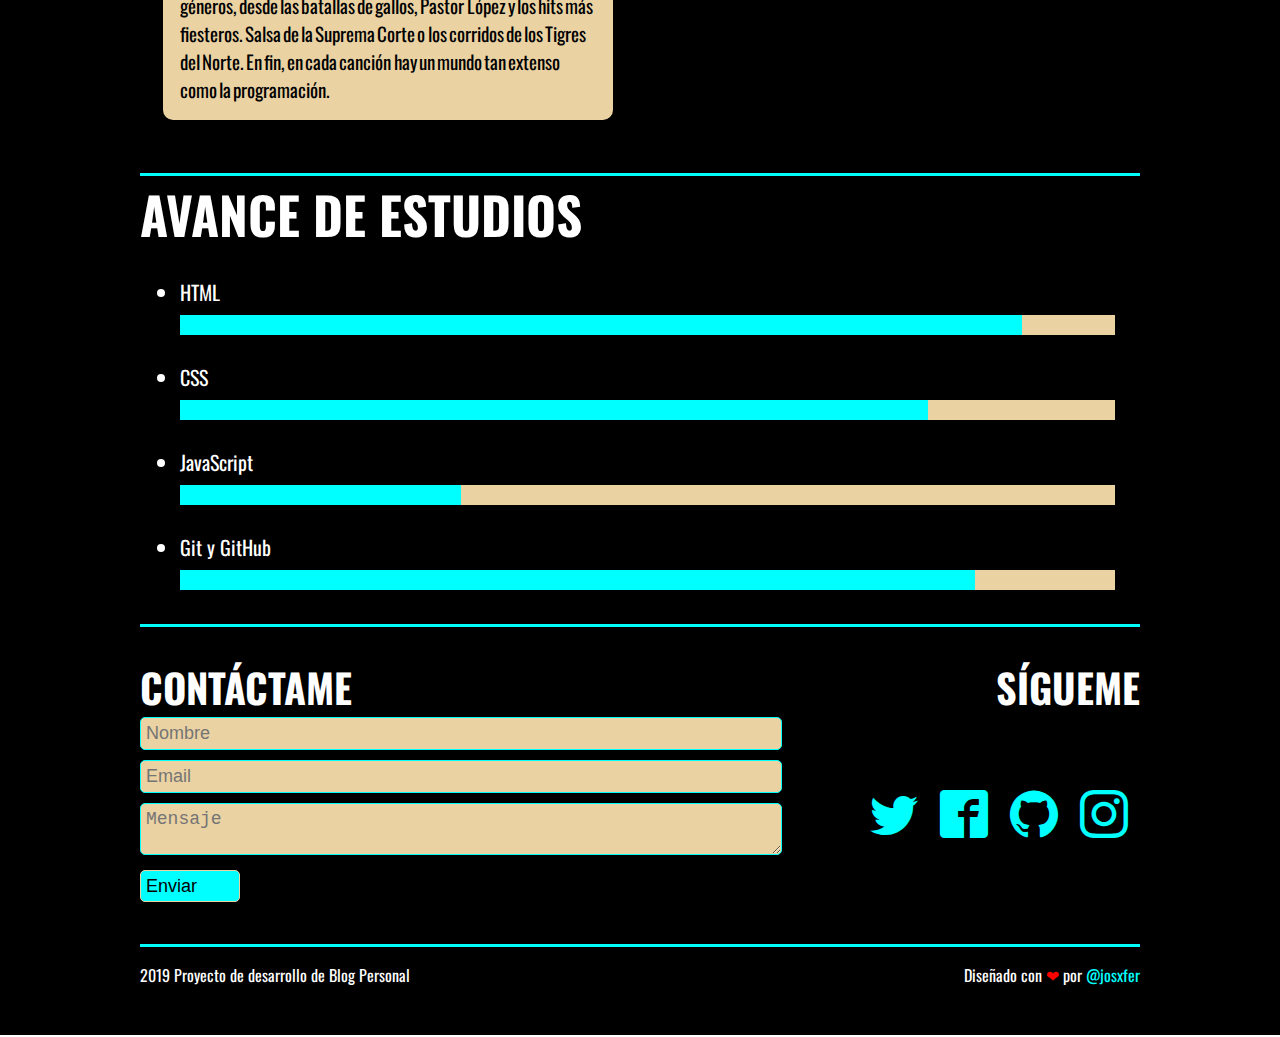
==== commit 7b90ff52: "Finalicé el Responsive Design de la pagina con algunos cambios" ====
--- a/index.html
+++ b/index.html
@@ -10,6 +10,7 @@
   <link rel="stylesheet" href="CSS/diseño.css">
 </head>
 <body>
+  <i class="icon-menu burger_button" id="burger_menu"></i>
   <header class="header">
     <div class="container" id="container_header">
       <figure class="logo">
@@ -17,7 +18,7 @@
       </figure>
       <nav class="menu">
         <ol>
-          <li>
+          <li class="first_link">
             <a href="#me" class="link_me">Acerca de mi</a>
           </li>
           <li>
@@ -45,6 +46,9 @@
         <figure class="hero_image_figure">
           <img src="https://i.imgur.com/PYDe9aI.jpg" alt="Imagen principal del sitio" width="480" height="250" class="hero_image">
         </figure>
+        <figure>
+          <img src="https://i.imgur.com/KQ8Hgqt.jpg" alt="Imagen principal para moviles" width="480" height="250" class="hero_image_2">
+        </figure>
       </div>
     </section>
     <section class="sentence_section">
@@ -67,26 +71,19 @@
             Acerca de mi
           </h2>
         </div>
-        <div class="biography_div_complete">
-          <article class="biography_text">
-            <p class="biography_text_complete">
-              <span class="biography_text_1">
-                Aprender a programar ha cambiado mi mundo en una forma radical. Durante mucho tiempo pasé mi tiempo pensando que estudiar, sin poder visualizar un horizonte fijo al cual llegar. Sin embargo, este tema me envolvió, y te animo a que también los hagas, quizás de esta forma cumplamos nuestros sueños y alivianemos nuestras cargas. <br />
-              </span>
-              <span class="biography_text_2">
-                Es un mundo fascinante, de códigos, variables y algunas constantes, aquí no hay un techo que te vaya parar, el techo eres tú mismo así que deja de jugar y ponte a practicar. Completaré mas este Blog hasta que obtenga mi trabajo, el cargo de programador que quiero y demostrar que, a pesar de mi edad, los sueños no tienen tiempo para hacerlos realidad. <br />
-              </span>
-              <span class="biography_text_3">
-                <strong>¡Éxitos a todos!</strong>
-              </span>
-            </p>
-          </article>
-          <div class="biography_image_div">
-            <figure class="biography_image">
-              <img src="https://i.imgur.com/GPYjVz5.jpg" alt="Imagen de programación" width="300">
-            </figure>
-          </div>
-        </div>
+        <article class="biography_complete">
+          <p class="biography_text_complete">
+            <span class="biography_text_1">
+              Aprender a programar ha cambiado mi mundo en una forma radical. Durante muchos días pasé mi tiempo pensando que estudiar, sin poder visualizar un horizonte fijo al cual llegar. Sin embargo, este tema me envolvió, y te animo a que también los hagas, quizás de esta forma cumplamos nuestros sueños y alivianemos nuestras cargas. <br />
+            </span>
+            <span class="biography_text_2">
+              Es un mundo fascinante, de códigos, variables y algunas constantes, aquí no hay un techo que te vaya parar, el techo eres tú mismo así que deja de jugar y ponte a practicar. Completaré mas este Blog hasta que obtenga mi trabajo, el cargo de programador que quiero y demostrar que, a pesar de mi edad, los sueños no tienen tiempo para hacerlos realidad. <br />
+            </span>
+            <span class="biography_text_3">
+              <br /><strong>¡Éxitos a todos!</strong>
+            </span>
+          </p>
+        </article>
       </div>
     </section>
     <section class="hobbies">
@@ -135,7 +132,7 @@
           </article>
         </div>
         <div class="family_sport_pack">
-          <article class="family">
+          <article class="family video_music">
             <div class="family_div_tittle">
               <h4 class="family_tittle">
                 Música
@@ -146,18 +143,17 @@
                 <div class="flexible_video">
                   <iframe class="youtube_video other_image_img" width="560" height="315" src="https://www.youtube.com/embed/238aJ81JWmw" frameborder="0" allow="accelerometer; autoplay; encrypted-media; gyroscope; picture-in-picture" allowfullscreen></iframe>
                 </div>
-                <!-- <img src="https://i.imgur.com/KQ8Hgqt.jpg" alt="Musica" width="490" class="other_image_img"> -->
               </figure>
               <div class="family_div_text video_div_text">
                 <p class="family_text">
-                  Aunque parezca mentira me gustan casi todos los estilos y géneros, desde las batallas de gallos, Pastos López y los hits más
-                  fiesteros; salsa de la Suprema Corte o los corridos de los Tigres del Norte. En fin, en cada canción hay un mundo tan extenso
+                  Aunque parezca mentira me gustan casi todos los estilos y géneros, desde las batallas de gallos, Pastor López y los hits más
+                  fiesteros. Salsa de la Suprema Corte o los corridos de los Tigres del Norte. En fin, en cada canción hay un mundo tan extenso
                   como la programación.
                 </p>
               </div>
             </div>
           </article>
-          <article class="family">
+          <article class="family chess">
             <div class="family_div_tittle">
               <h4 class="family_tittle">
                 Ajedrez
@@ -252,5 +248,6 @@
       </div>
     </div>
   </footer>
+  <script src="script.js"></script>
 </body>
 </html>--- a/CSS/diseño.css
+++ b/CSS/diseño.css
@@ -61,6 +61,10 @@
   margin: 0 10px;
 }
 
+.burger_button{
+  display: none;
+}
+
 .social a{
   font-size: 3em;
   color: aqua;
@@ -172,6 +176,7 @@
 h1{
   line-height: 1.01;
   padding: inherit;
+  text-align: center;
 }
 
 .hero_image{
@@ -179,6 +184,12 @@
   width: 100%;
 }
 
+.hero_image_2{
+  object-fit: cover;
+  width: 100%;
+  display: none;
+}
+
 .hero{
   height: 250px;
   background-color: black;
@@ -194,9 +205,9 @@
   height: 100px;
   background-color: black;
   color: #ead2a3;
-  width: 340px;
   font-style: italic;
   flex-wrap: wrap;
+  padding-left: 1em;
 }
 
 .sentence_complete{
@@ -210,13 +221,10 @@
   margin: inherit;
   padding: inherit;
   font-size: 1em;
-
-}
-
-.sentence_autor{
-  justify-content: right;
   display: grid;
   color: aqua;
+  padding-left: 17em;
+
 }
 
 .sentence_section{
@@ -239,9 +247,12 @@
   flex-wrap: wrap;
 }
 
-.biography_div_complete{
+.biography_complete{
   display: flex;
   text-align: justify;
+  flex-wrap: wrap;
+  line-height: 2em;
+  word-spacing: -.2em;
 }
 
 .biography_text_1{
@@ -263,7 +274,6 @@
   color: white;
   font-size: 3.2em;
   text-transform: uppercase;
-  width: 500px;
   margin: inherit;
 }
 
@@ -289,29 +299,32 @@
 .family_tittle{
   font-size: 2em;
   color: aqua;
-  margin: 30px 30px 2px 0;
+  margin: 0px 30px 2px 0;
 }
 
 .family_div_text{
-  margin: 35px;
-  margin-top: -16px;
+  margin: 23px;
+  margin-top: -45px;
   position: relative;
   background-color: #ead2a3;
   color: black;
   padding: 15px;
   padding-top: 1px;
   font-size: 19px;
-  width: 400px;
-  height: 200px;
+  width: 420px;
+  height: auto;
   border-radius: 10px;
 }
 .family_text{
   font-size: 1em;
+  margin: .1em;
+  word-spacing: -.1em;
 }
 
 .family_sport_pack{
   display: flex;
   justify-content: space-between;
+  flex-wrap: wrap;
 }
 
 .flexible_video{
@@ -332,7 +345,7 @@
 }
 
 .video_div_text{
-  margin-top: 20px;
+  margin-top: 17px;
 }
 
 .other_image_img{
@@ -347,7 +360,6 @@
   color: white;
   font-size: 3.2em;
   text-transform: uppercase;
-  width: 500px;
   margin: inherit;
 }
 
@@ -356,10 +368,11 @@
   color: white;
   padding-bottom: 60px;
   flex-wrap: wrap;
+  padding: 0 2em 2em 2em;
 }
 
 progress {
-  width: 70%;
+  width: 100%;
   height: 20px;
   color: #3fb6b2;
   background: #ead2a3;
@@ -391,9 +404,9 @@
 
 .contact_tittle{
   color: white;
-  font-size: 40px;
+  font-size: 2.5em;
   text-transform: uppercase;
-  width: 500px;
+  width: auto;
   margin: inherit;
   padding-top: 30px;
 }
@@ -401,13 +414,13 @@
 .contact{
   background-color: black;
   color: white;
-  padding-bottom: 40px;
-  flex-wrap: wrap;
+  flex-wrap: wrap;
+  padding: 0 2em 2em 2em;
 }
 
 .input_name{
-  width: 450px;
-  height: 30px;
+  height: auto;
+  width: 35em;
   border-radius: 5px;
   padding: 5px;
   font-size: 18px;
@@ -418,8 +431,8 @@
 }
 
 .input_email{
-  width: 450px;
-  height: 30px;
+  height: auto;
+  width: 35em;
   border-radius: 5px;
   padding: 5px;
   font-size: 18px;
@@ -430,8 +443,8 @@
 }
 
 .textarea_message{
-  width: 450px;
-  height: 50px;
+  height: auto;
+  width: 35em;
   border-radius: 5px;
   padding: 5px;
   font-size: 18px;
@@ -471,6 +484,7 @@
 
 .contact_div_tittles{
   display: flex;
+  justify-content: space-between;
 }
 
 .contact_div_followme{
@@ -480,12 +494,14 @@
 .social{
   display: flex;
   align-items: center;
+  flex-wrap: wrap;
 }
 
 .footer{
   background-color: black;
   color: white;
   flex-wrap: wrap;
+  padding: 0 2em 2em 2em;
 }
 
 .footer_line{
@@ -518,14 +534,80 @@
   color: aqua;
 }
 
-@media screen and (max-width:1024px){
- 
+@media screen and (max-width:1023px){
+  h1{
+    font-size: 1.2em;
+  }
+  .hero_text{
+    height: auto;
+  }
+  .sentence{
+    padding-left: 1em;
+  }
+  .biography{
+    font-size: .9em;
+    padding: 0 2em;
+  }
+  .hobbies{
+    font-size: .9em;
+    padding: 0 2em;
+  }
+  .family{
+    width: 48%;
+    margin: 1%;
+  }
+  .family_image img{
+    width: 100%;
+  }
+  .family_div_text{
+    width: 80%;
+  }
+  .youtube_video{
+    width: 100%;
+  }
+  .flexible_video{
+    padding-top: 19em;
+  }
+  .study{
+    font-size: .9em;
+  }
+  .input_name{
+    width: 60vw;
+  }
+  .input_email{
+    width: 60vw;
+  }
+  .textarea_message{
+    width: 60vw;
+  }
+  .contact_div_followme{
+    padding-right: 3em;
+  }
+  .social{
+    max-width: 10em;
+    margin-right: 2em;
+  }
 }
 
 @media screen and (max-width:767px){
+  .burger_button{
+    width: 40px;
+    height: 40px;
+    border-radius: 50%;
+    background-color: aqua;
+    display: block;
+    line-height: 40px;
+    text-align: center;
+    color: black;
+    position: fixed;
+    z-index: 8;
+    left: 5px;
+    top: 5px;
+  }
   .header{
     display: block;
     height: auto;
+    position: initial;
   }
   .logo{
     text-align: center;
@@ -534,16 +616,156 @@
     display: block;
   }
   header nav ol li a{
+    align-items: center;
+  }
+  header nav ol li{
+    font-size: 2em;
+  }
+  .first_link{
+    padding-top: 2em;
+  }
+  .menu{
+    position: fixed;
+    background: rgba(0, 0, 0, .95);
+    z-index: 3;
+    top: 0;
+    left: -100vw;
+    width: 80vw;
+    /* height: 100vh; */
+    bottom: 0;
+    display: flex;
+    align-items: normal;
+    justify-content: left;
+    text-align: left;
+    transition: .3s;
+  }
+  .menu.is_active{
+    left: 0;
+  }
+  .hero{
+    height: auto;
+    margin-top: 0;
+  }
+  .hero_text{
+    width: 100%;
+  }
+  .hero_image{
+    display: none;
+  }
+  .hero_image_2{
+    display: block;
+  } 
+  .sentence{
+    text-align: center;
+    font-size: .9em;
+    padding-left: 0;
+  }
+  .biography{
+    font-size: .8em;
+  }
+  .family{
+    width: auto;
+  }
+  .family_div_text{
+    width: auto;
+    margin-top: -.8em;
+  }
+  .video_div_text{
+    margin-top: 1em;
+  }
+  .study{
+    font-size: .8em;
+  }
+  .contact_div_followme{
+    display: none;
+  }
+  .contact_div_tittles{
     justify-content: center;
-    align-items: center;
-  }
-  
+    padding-bottom: 1em;
+  }
+  .contact_block{
+    display: block;
+  }
+  .form{
+    text-align: center;
+    padding-bottom: 1.5em;
+  }
+  .submit{
+    margin: auto;
+  }
+  .social{
+    justify-content: space-around;
+    padding-right: 1em;
+    max-width: initial;
+    margin-right: initial;
+  }
+  .social a{
+    width: 40px;
+    height: 40px;
+    margin: 0;
+  }
+  .footer_div_block{
+    font-size: 1em;
+    display: block;
+    padding-bottom: 1em;
+  }
+  .footer_line{
+    justify-content: center;
+    height: 1.2em;
+  }
+  .footer_link{
+    justify-content: center;
+    height: 1em;
+  }
 }
 
 @media screen and (max-width:480px){
-  
+  header nav ol li{
+    font-size: 1.5em;
+  }
+  h1{
+    font-size: .95em;
+  }
+  .sentence{
+    font-size: .8em;
+  }
+  .biography{
+    font-size: .7em;
+  }
+  .hobbies{
+    font-size: .7em;
+  }
+  .study{
+    font-size: .7em;
+  }
+  .video_div_text{
+    margin-top: 4em;
+  }
+  .footer_line{
+    height: 1.8em;
+  }
 }
 
 @media screen and (max-width:320px){
-  
-}+  header nav ol li{
+    font-size: 1.2em;
+  }
+  .biography{
+    font-size: .6em;
+  }
+  .hobbies{
+    font-size: .5em;
+  }
+  .video_div_text{
+    margin-top: 7em;
+  }
+  .study{
+    font-size: .5em;
+  }
+  .family_text{
+    font-size: .8em;
+  }
+  .contact{
+    font-size: .8em;
+  }
+}
